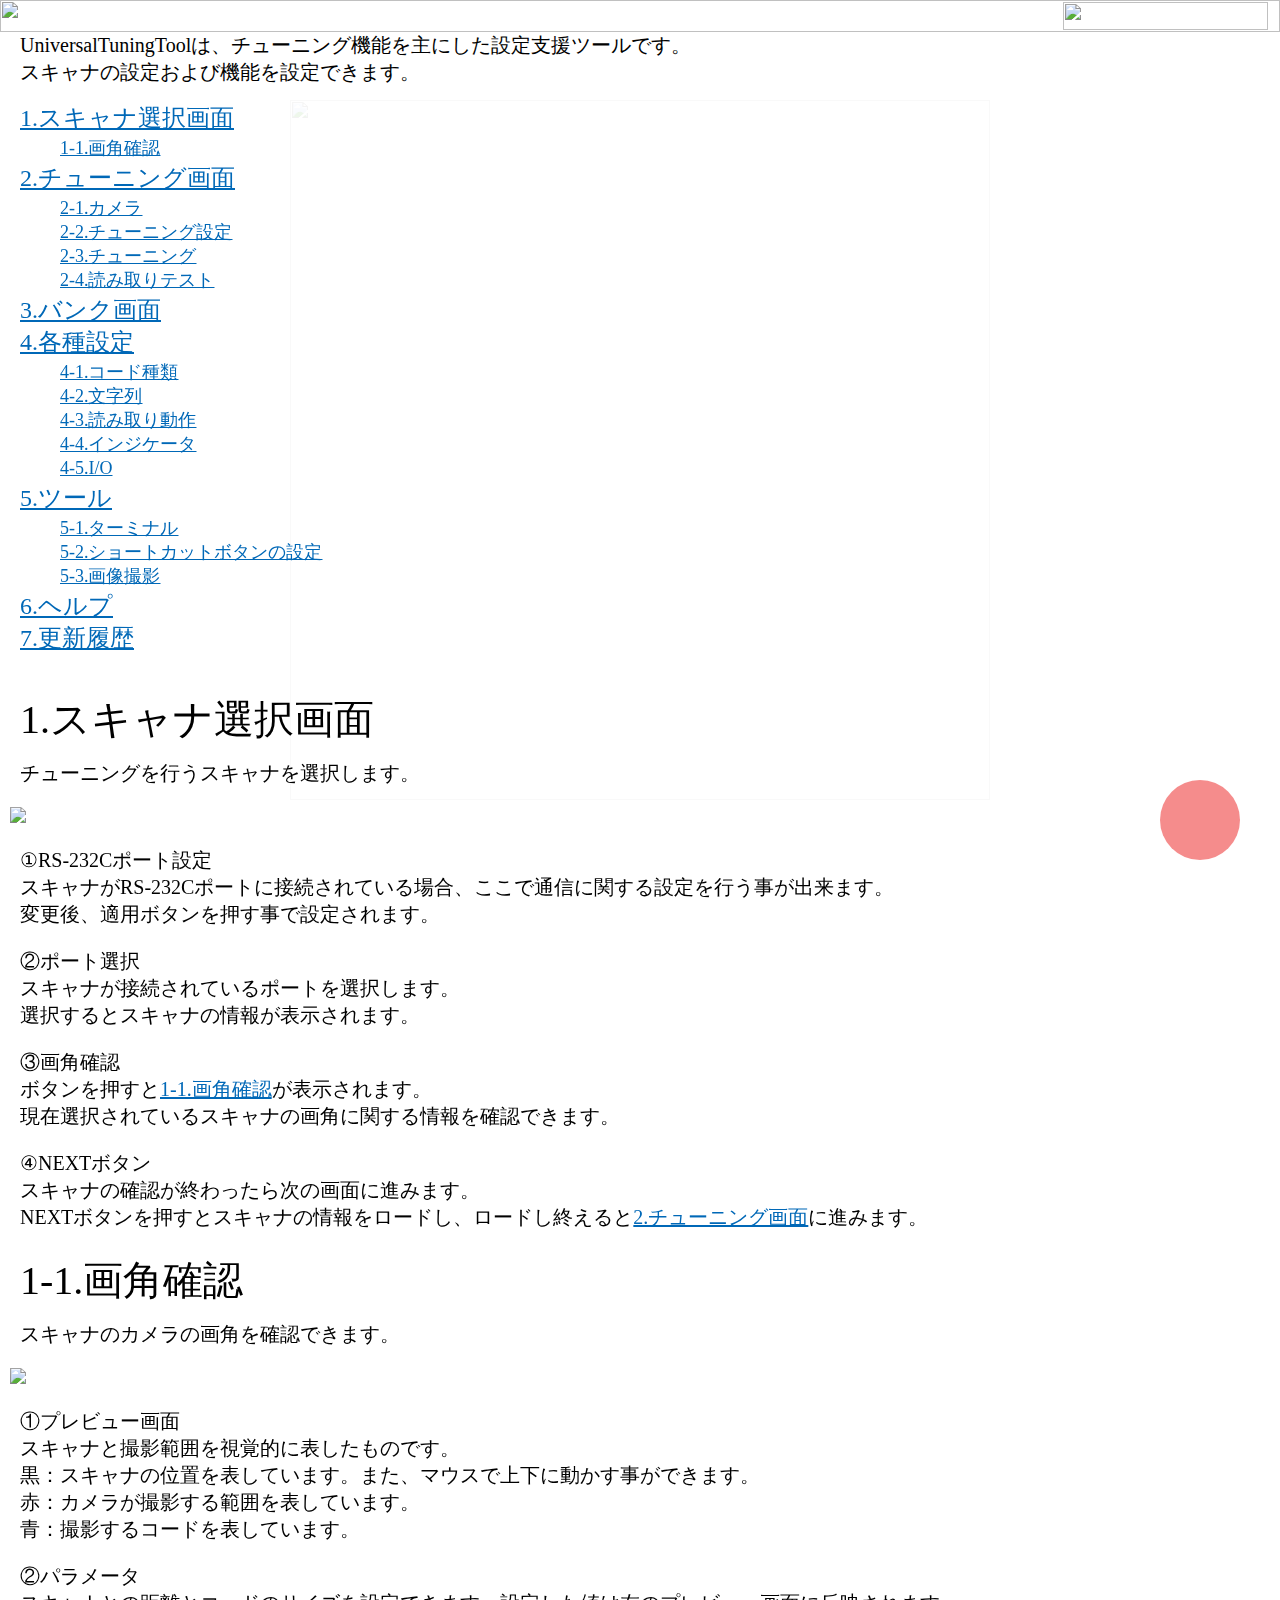
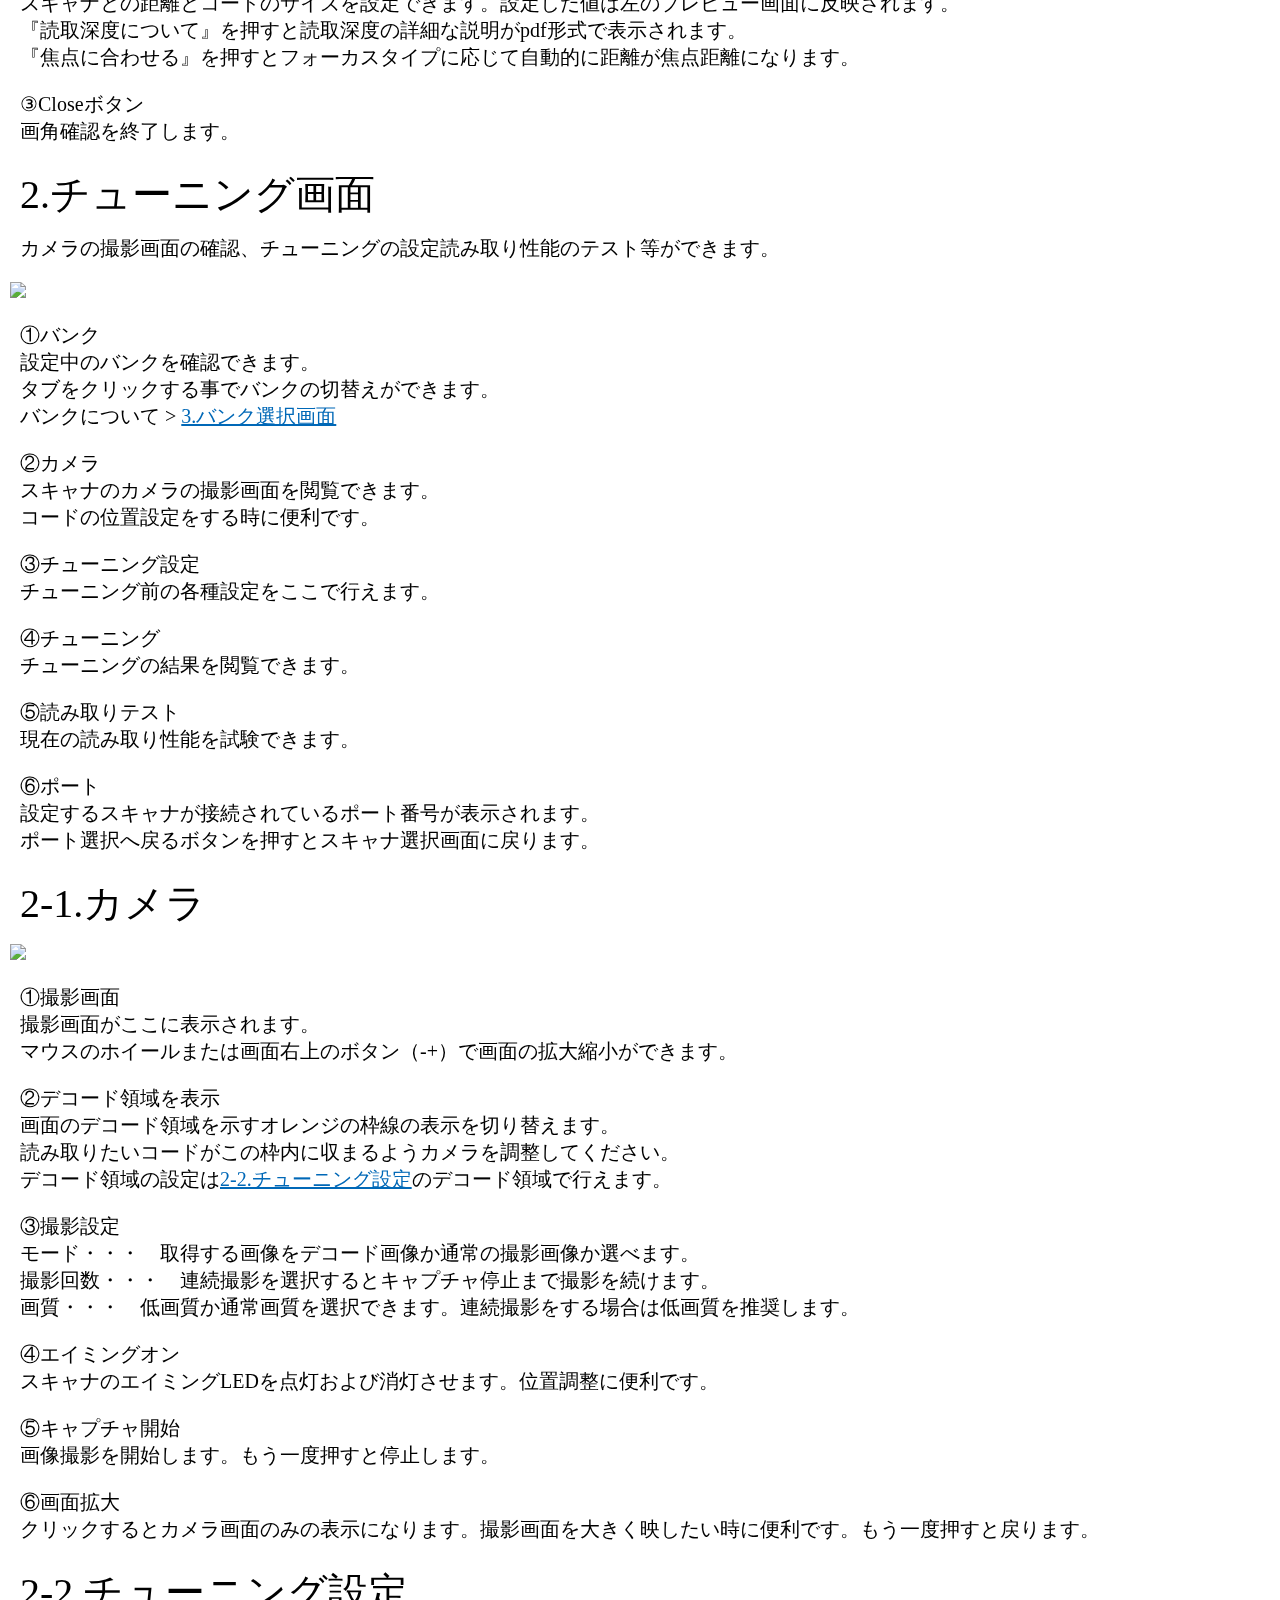
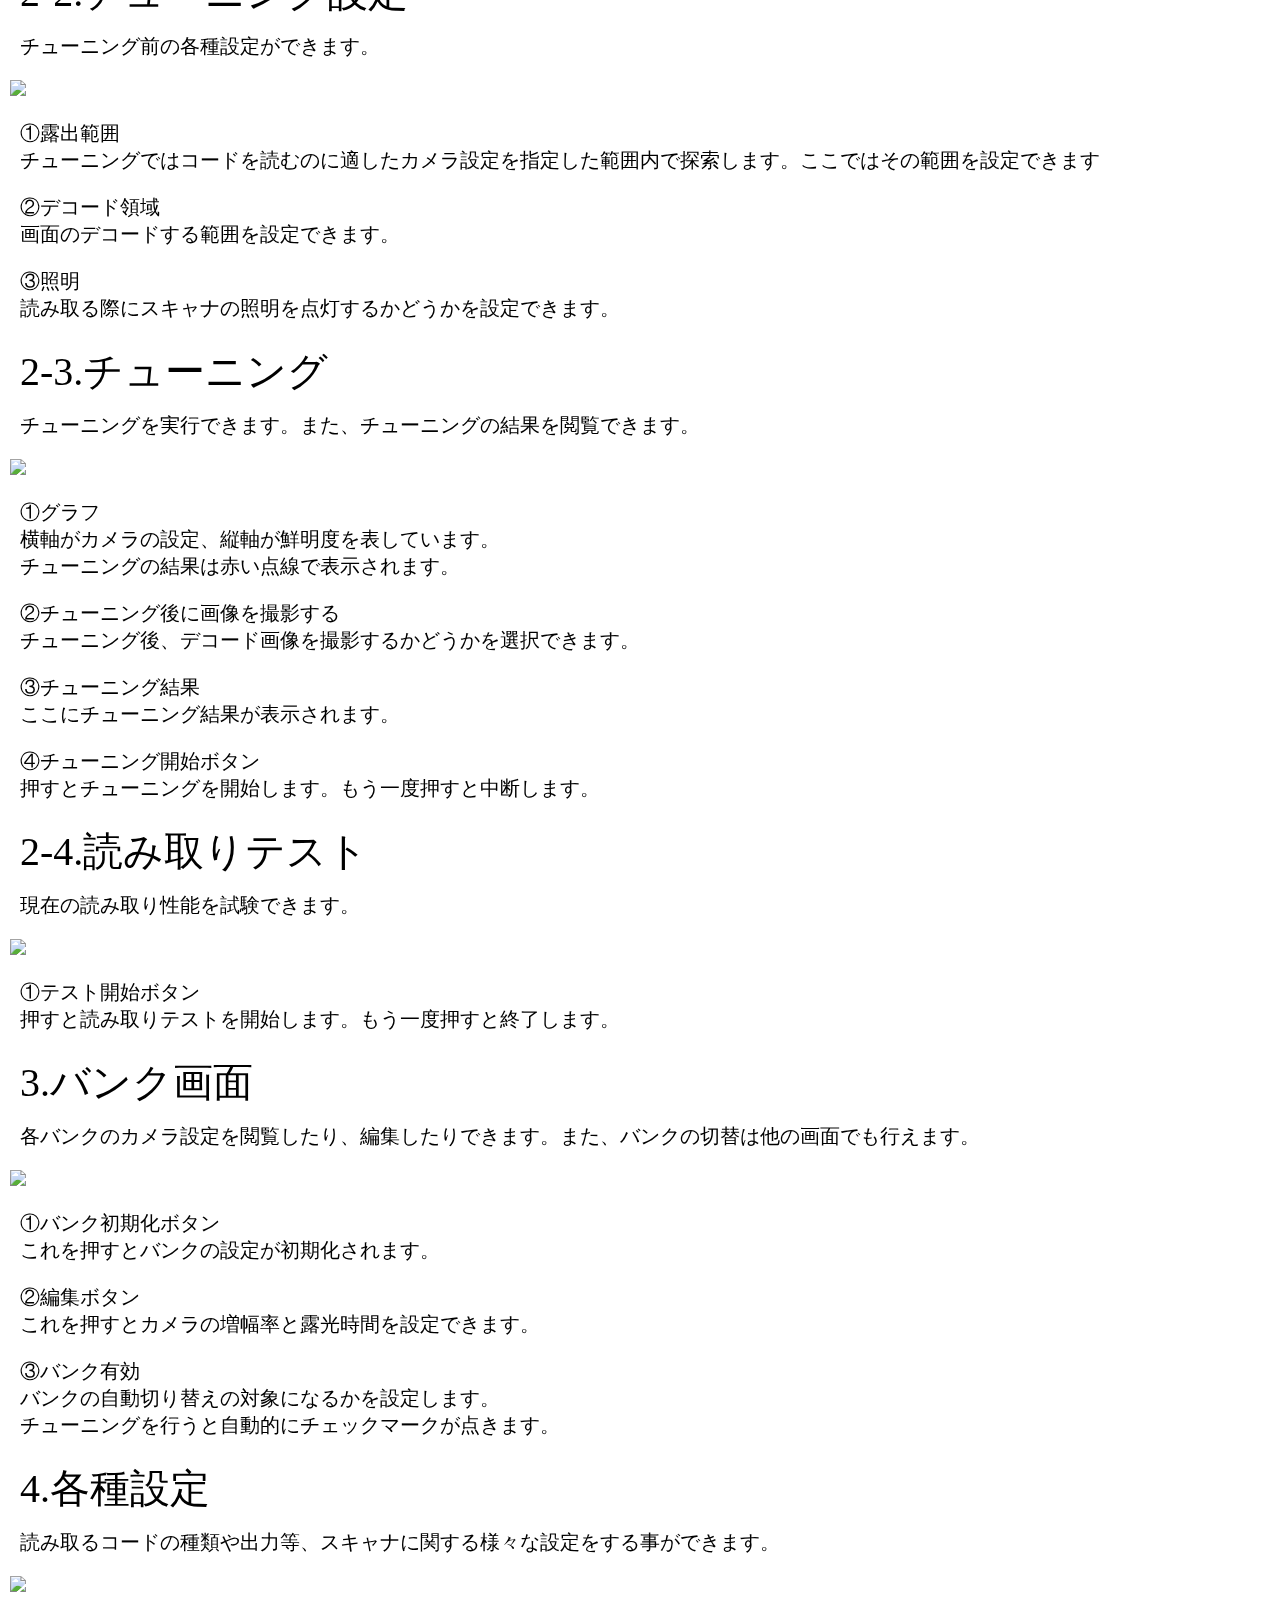
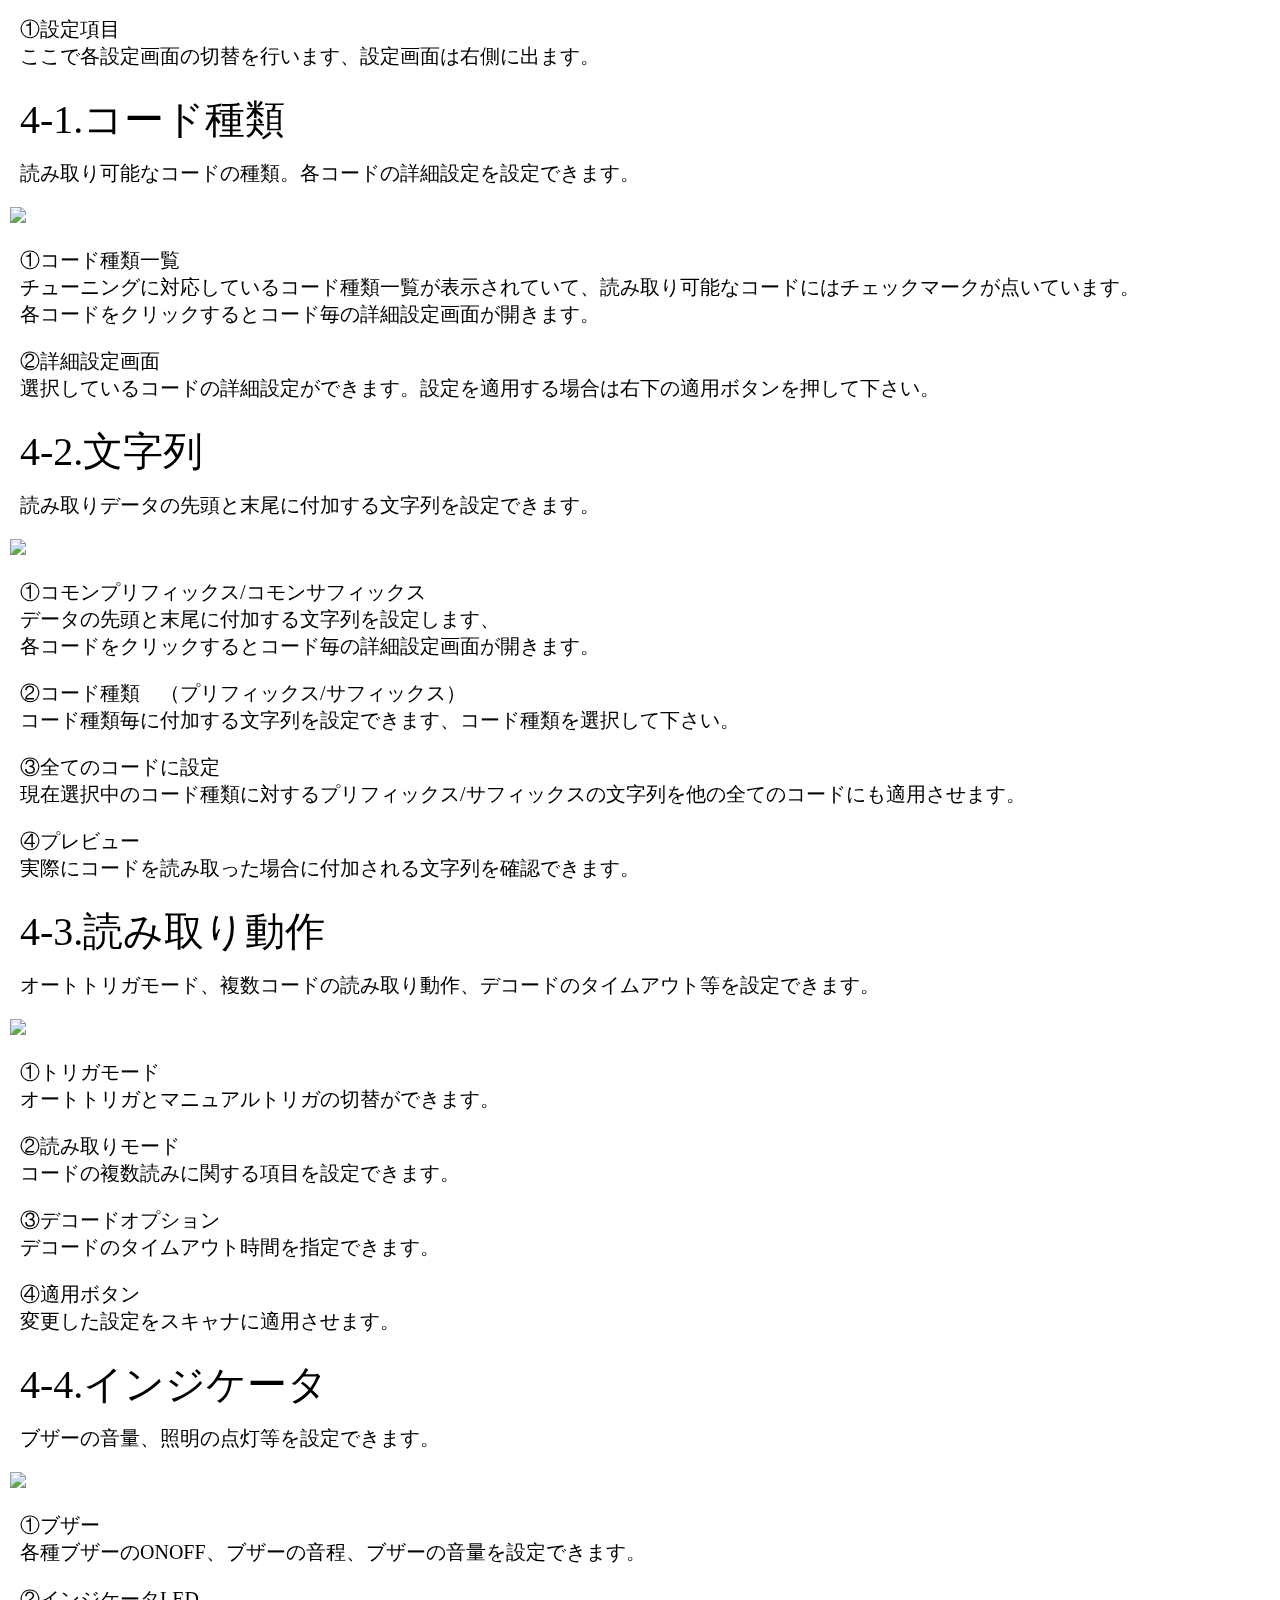
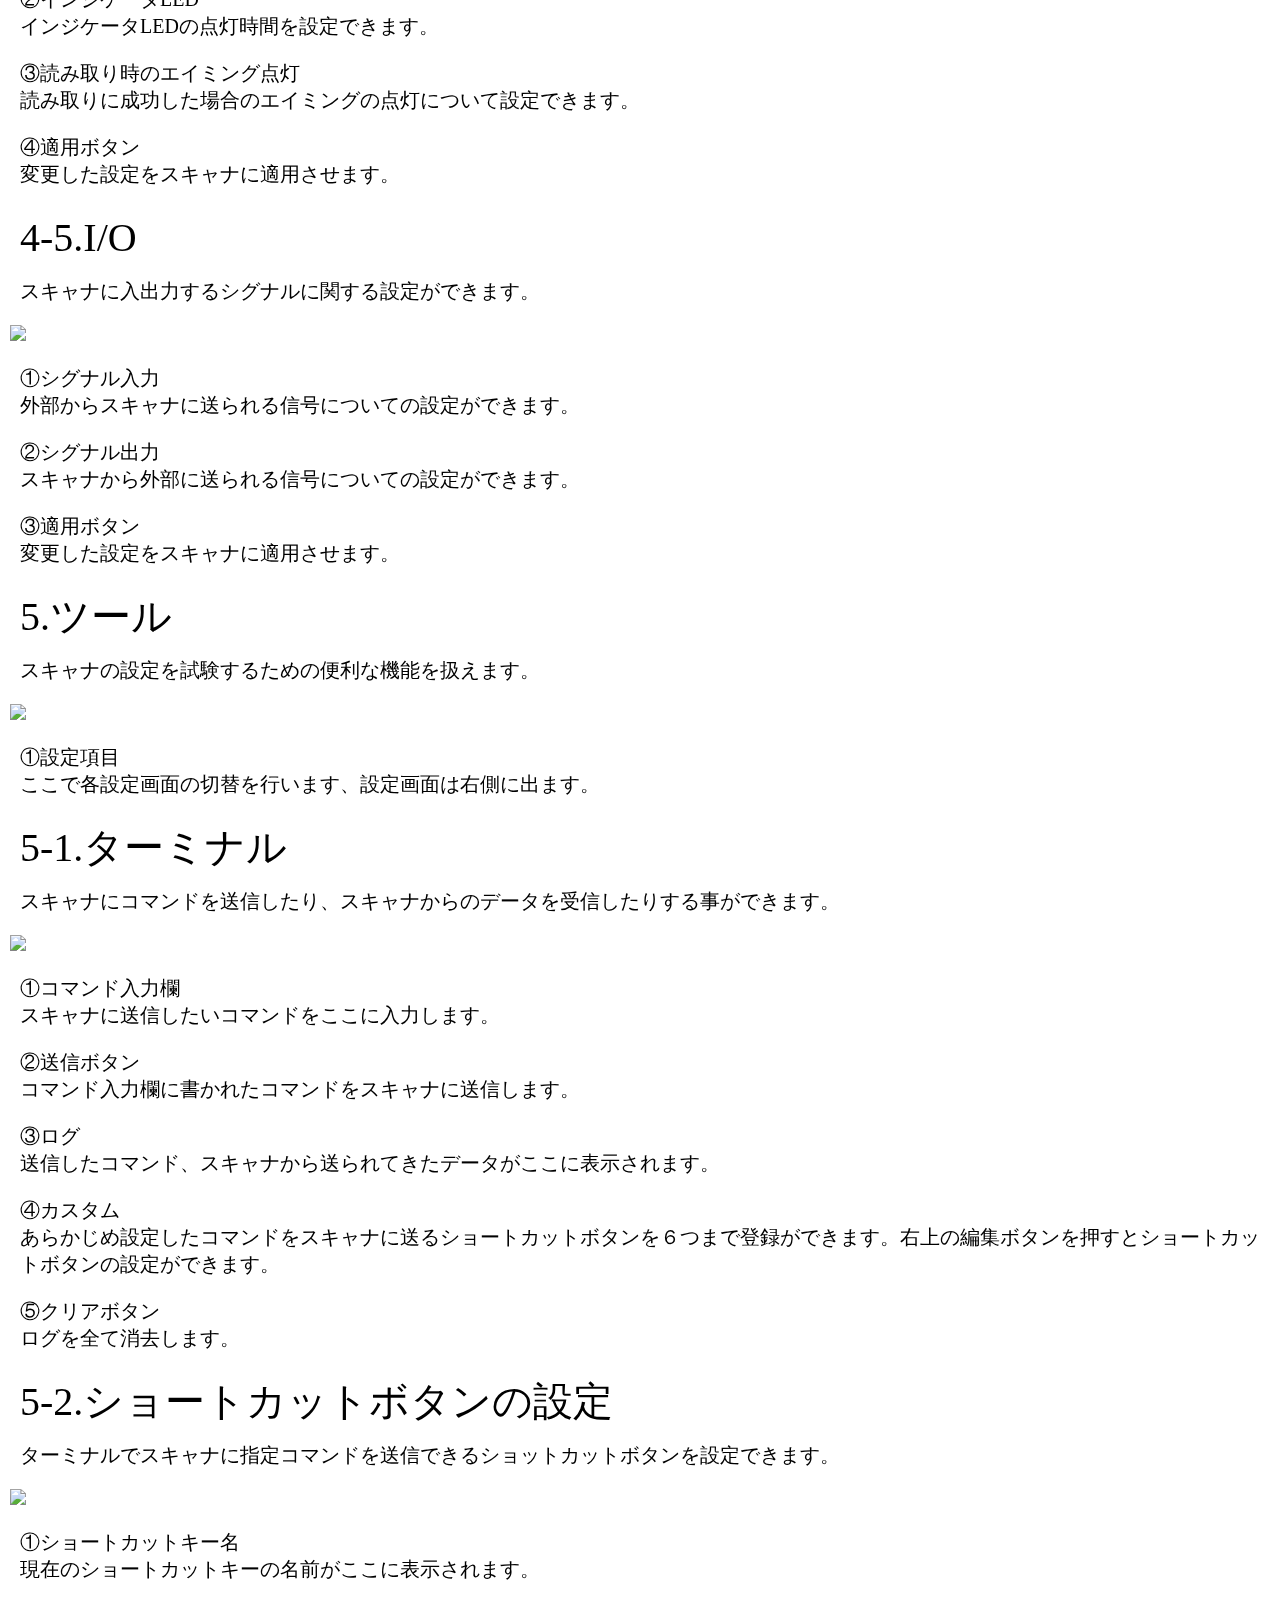
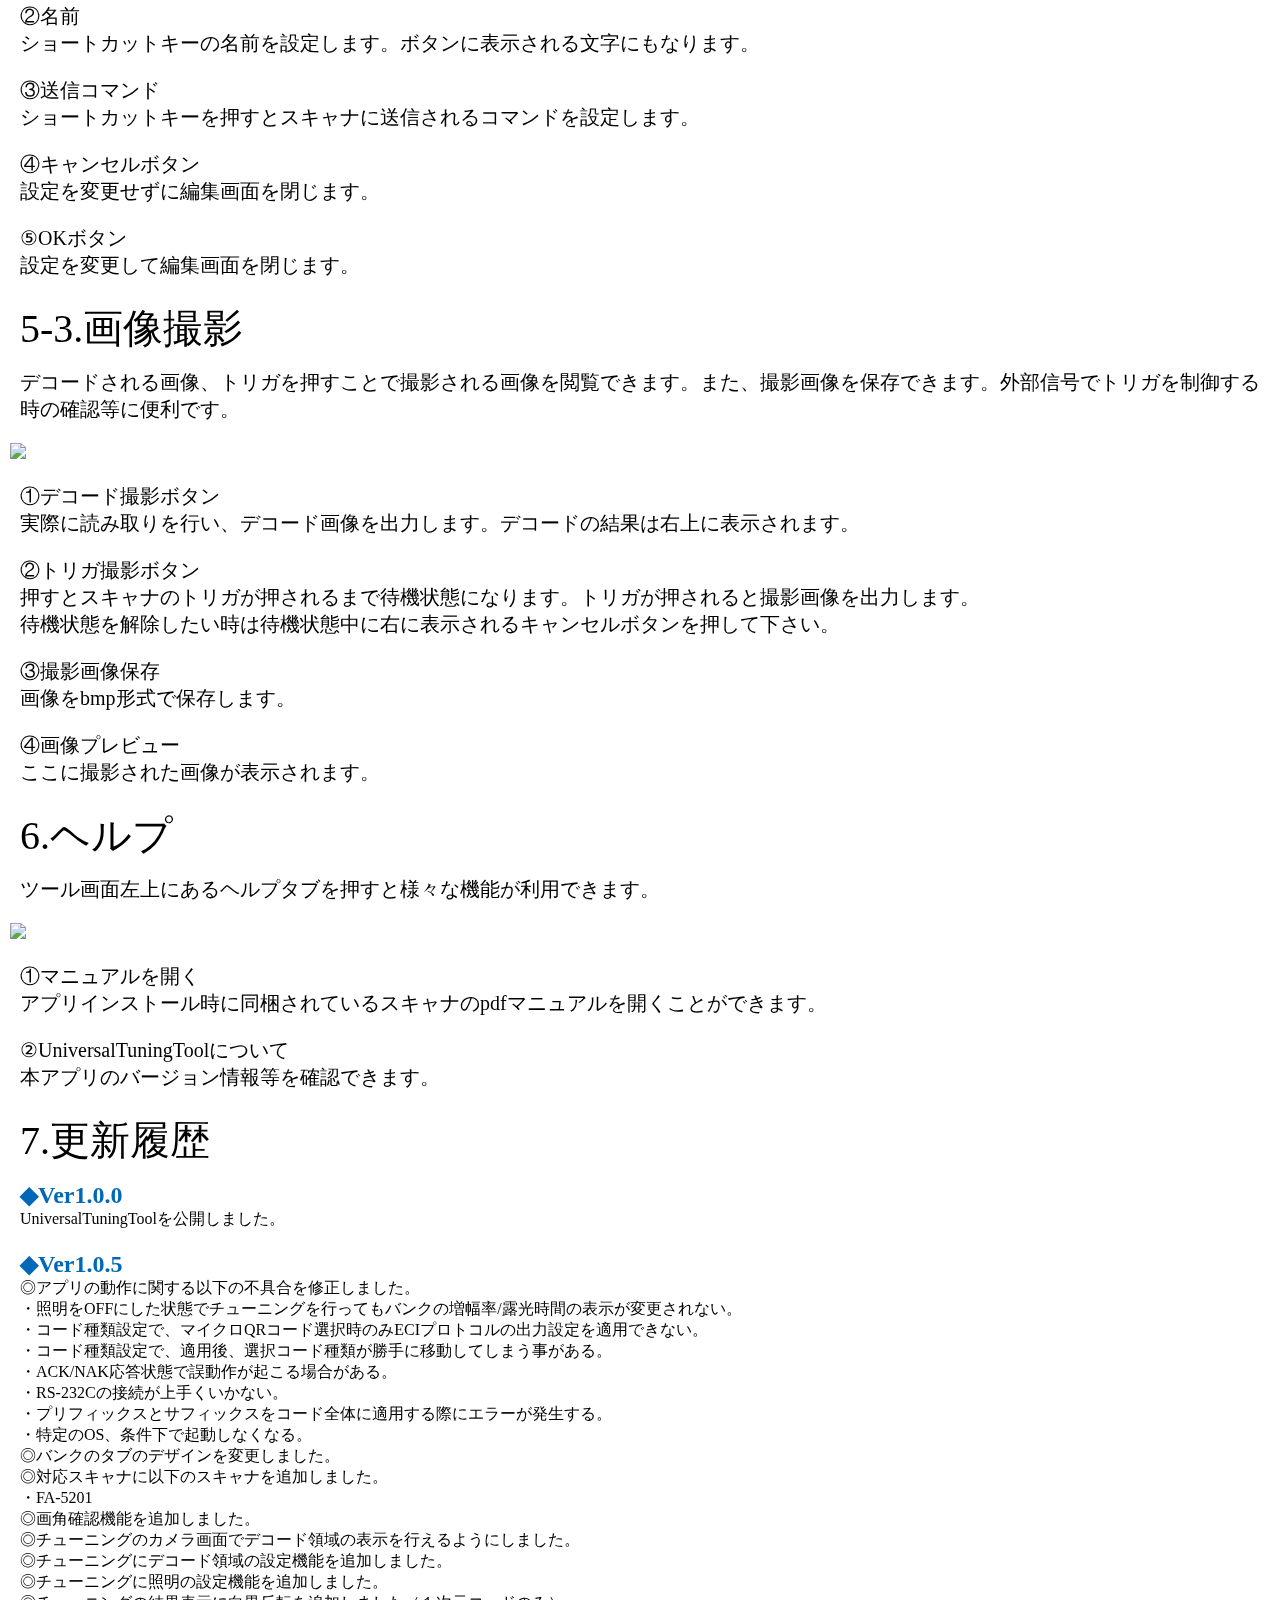
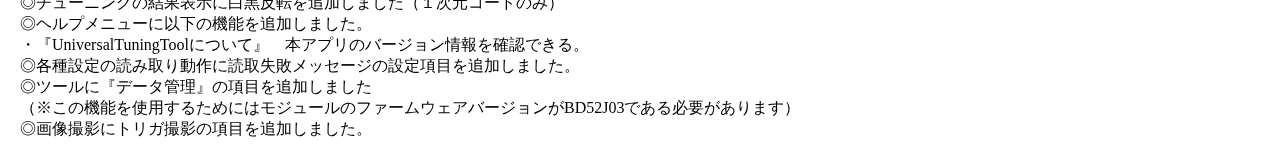
==== index.html @ 94b22f24 "Add files via upload" ====
<!DOCTYPE html>
<html>
  <head>
    <title>Universal Tuning Tool Manual</title>
    <meta name="viewport" content="width=device-width, initial-scale=1.0">
    <link rel="stylesheet" href="StyleSheet.min.css">
    <meta charset="utf-8">
  </head>

  <body>
    <div class = "Header">
        <img src = "./Image/Header.jpg" class = "TopBunner">
        <div class = "OpticonLogo">
          <a href="https://www.opto.co.jp/">
            <img src = "./Image/Logo.png">
          </a>

        </div>
    </div>


    <img src = "./Image/Rogo.jpg" class = "BackGroundImage">

    <div class = "CommonText">
      <p>UniversalTuningToolは、チューニング機能を主にした設定支援ツールです。</p>
      <p>スキャナの設定および機能を設定できます。</p>
    </div>

    <div class = "LinkText">
      <a class = "Main" href="#Section1">1.スキャナ選択画面</a>
        <a class = "Sub" href="#Section1_1">1-1.画角確認</a>
      <a class = "Main" href="#Section2">2.チューニング画面</a>
        <a class = "Sub" href="#Section2_1">2-1.カメラ</a>
        <a class = "Sub" href="#Section2_2">2-2.チューニング設定</a>
        <a class = "Sub" href="#Section2_3">2-3.チューニング</a>
        <a class = "Sub" href="#Section2_4">2-4.読み取りテスト</a>
      <a class = "Main" href="#Section3">3.バンク画面</a>
      <a class = "Main" href="#Section4">4.各種設定</a>
        <a class = "Sub" href="#Section4_1">4-1.コード種類</a>
        <a class = "Sub" href="#Section4_2">4-2.文字列</a>
        <a class = "Sub" href="#Section4_3">4-3.読み取り動作</a>
        <a class = "Sub" href="#Section4_4">4-4.インジケータ</a>
        <a class = "Sub" href="#Section4_5">4-5.I/O</a>
      <a class = "Main" href="#Section5">5.ツール</a>
        <a class = "Sub" href="#Section5_1">5-1.ターミナル</a>
        <a class = "Sub" href="#Section5_2">5-2.ショートカットボタンの設定</a>
        <a class = "Sub" href="#Section5_3">5-3.画像撮影</a>
      <a class = "Main" href="#Section6">6.ヘルプ</a>
      <a class = "Main" href="#Section7">7.更新履歴</a>
    </div>

    <div class = "ScrollTopButton"><a href="#"></a></div>

    <!--                    1.スキャナ選択画面                   -->
    <div class = "CaptionText" id = "Section1" >1.スキャナ選択画面</div>

    <div class = "CommonText">
      <p>チューニングを行うスキャナを選択します。</p>
    </div>

    <img src = "./Image/ScannerSelectPage.jpg" class = "CaptionImage Page">

    <div class = "CommonText">
      <p>①RS-232Cポート設定</p>
      <p>スキャナがRS-232Cポートに接続されている場合、ここで通信に関する設定を行う事が出来ます。</p>
      <p>変更後、適用ボタンを押す事で設定されます。</p>
    </div>

    <div class = "CommonText">
      <p>②ポート選択</p>
      <p>スキャナが接続されているポートを選択します。</p>
      <p>選択するとスキャナの情報が表示されます。</p>
    </div>

    <div class = "CommonText">
      <p>③画角確認</p>
      <p>ボタンを押すと<a href="#Section1_1">1-1.画角確認</a>が表示されます。</p>
      <p>現在選択されているスキャナの画角に関する情報を確認できます。</p>
    </div>

    <div class = "CommonText">
      <p>④NEXTボタン</p>
      <p>スキャナの確認が終わったら次の画面に進みます。</p>
      <p>NEXTボタンを押すとスキャナの情報をロードし、ロードし終えると<a href="#Section2">2.チューニング画面</a>に進みます。</p>
    </div>

    <div class = "CaptionText"  id = "Section1_1" >1-1.画角確認</div>
    <div class = "CommonText">
      <p>スキャナのカメラの画角を確認できます。</p>
    </div>
    <img src = "./Image/FieldOfView.jpg" class = "CaptionImage FieldOfView">

    <div class = "CommonText">
      <p>①プレビュー画面</p>
      <p>スキャナと撮影範囲を視覚的に表したものです。</p>
      <p>黒：スキャナの位置を表しています。また、マウスで上下に動かす事ができます。</p>
      <p>赤：カメラが撮影する範囲を表しています。</p>
      <p>青：撮影するコードを表しています。</p>
    </div>

    <div class = "CommonText">
      <p>②パラメータ</p>
      <p>スキャナとの距離とコードのサイズを設定できます。設定した値は左のプレビュー画面に反映されます。</p>
      <p>『読取深度について』を押すと読取深度の詳細な説明がpdf形式で表示されます。</p>
      <p>『焦点に合わせる』を押すとフォーカスタイプに応じて自動的に距離が焦点距離になります。</p>
    </div>

    <div class = "CommonText">
      <p>③Closeボタン</p>
      <p>画角確認を終了します。</p>
    </div>

    <!--                    2.チューニング画面                   -->
    <div class = "CaptionText"  id = "Section2" >2.チューニング画面</div>

    <div class = "CommonText">
      <p>カメラの撮影画面の確認、チューニングの設定読み取り性能のテスト等ができます。</p>
    </div>

    <img src = "./Image/TuningPage.jpg" class = "CaptionImage Page">

    <div class = "CommonText">
      <p>①バンク</p>
      <p>設定中のバンクを確認できます。</p>
      <p>タブをクリックする事でバンクの切替えができます。</p>
      <p>バンクについて > <span><a href="#Section3">3.バンク選択画面</a></span></p>
    </div>

    <div class = "CommonText">
      <p>②カメラ</p>
      <p>スキャナのカメラの撮影画面を閲覧できます。</p>
      <p>コードの位置設定をする時に便利です。</p>
    </div>

    <div class = "CommonText">
      <p>③チューニング設定</p>
      <p>チューニング前の各種設定をここで行えます。</p>
    </div>

    <div class = "CommonText">
      <p>④チューニング</p>
      <p>チューニングの結果を閲覧できます。</p>
    </div>

    <div class = "CommonText">
      <p>⑤読み取りテスト</p>
      <p>現在の読み取り性能を試験できます。</p>
    </div>

    <div class = "CommonText">
      <p>⑥ポート</p>
      <p>設定するスキャナが接続されているポート番号が表示されます。</p>
      <p>ポート選択へ戻るボタンを押すとスキャナ選択画面に戻ります。</p>
    </div>

    <div class = "CaptionText"  id = "Section2_1" >2-1.カメラ</div>


    <img src = "./Image/Camera.jpg" class = "CaptionImage Camera">

    <div class = "CommonText">
      <p>①撮影画面</p>
      <p>撮影画面がここに表示されます。</p>
      <p>マウスのホイールまたは画面右上のボタン（-+）で画面の拡大縮小ができます。</p>
    </div>

    <div class = "CommonText">
      <p>②デコード領域を表示</p>
      <p>画面のデコード領域を示すオレンジの枠線の表示を切り替えます。</p>
      <p>読み取りたいコードがこの枠内に収まるようカメラを調整してください。</p>
      <p>デコード領域の設定は<span><a href="#Section2_2">2-2.チューニング設定</a></span>のデコード領域で行えます。</p>
    </div>

    <div class = "CommonText">
      <p>③撮影設定</p>
      <p>モード・・・　取得する画像をデコード画像か通常の撮影画像か選べます。</p>
      <p>撮影回数・・・　連続撮影を選択するとキャプチャ停止まで撮影を続けます。</p>
      <p>画質・・・　低画質か通常画質を選択できます。連続撮影をする場合は低画質を推奨します。</p>
    </div>

    <div class = "CommonText">
      <p>④エイミングオン</p>
      <p>スキャナのエイミングLEDを点灯および消灯させます。位置調整に便利です。</p>
    </div>

    <div class = "CommonText">
      <p>⑤キャプチャ開始</p>
      <p>画像撮影を開始します。もう一度押すと停止します。</p>
    </div>

    <div class = "CommonText">
      <p>⑥画面拡大</p>
      <p>クリックするとカメラ画面のみの表示になります。撮影画面を大きく映したい時に便利です。もう一度押すと戻ります。</p>
    </div>

    <div class = "CaptionText" id = "Section2_2" >2-2.チューニング設定</div>

    <div class = "CommonText">
      <p>チューニング前の各種設定ができます。</p>
    </div>

    <img src = "./Image/TuningEdit.jpg" class = "CaptionImage TuningEdit">

    <div class = "CommonText">
      <p>①露出範囲</p>
      <p>チューニングではコードを読むのに適したカメラ設定を指定した範囲内で探索します。ここではその範囲を設定できます</p>
    </div>

    <div class = "CommonText">
      <p>②デコード領域</p>
      <p>画面のデコードする範囲を設定できます。</p>
    </div>

    <div class = "CommonText">
      <p>③照明</p>
      <p>読み取る際にスキャナの照明を点灯するかどうかを設定できます。</p>
    </div>

    <div class = "CaptionText" id = "Section2_3" >2-3.チューニング</div>

    <div class = "CommonText">
      <p>チューニングを実行できます。また、チューニングの結果を閲覧できます。</p>
    </div>

    <img src = "./Image/Tuning.jpg" class = "CaptionImage Tuning">

    <div class = "CommonText">
      <p>①グラフ</p>
      <p>横軸がカメラの設定、縦軸が鮮明度を表しています。</p>
      <p>チューニングの結果は赤い点線で表示されます。</p>
    </div>

    <div class = "CommonText">
      <p>②チューニング後に画像を撮影する</p>
      <p>チューニング後、デコード画像を撮影するかどうかを選択できます。</p>
    </div>

    <div class = "CommonText">
      <p>③チューニング結果</p>
      <p>ここにチューニング結果が表示されます。</p>
    </div>

    <div class = "CommonText">
      <p>④チューニング開始ボタン</p>
      <p>押すとチューニングを開始します。もう一度押すと中断します。</p>
    </div>



    <div class = "CaptionText" id = "Section2_4" >2-4.読み取りテスト</div>

    <div class = "CommonText">
      <p>現在の読み取り性能を試験できます。</p>
    </div>

    <img src = "./Image/ReadTest.jpg" class = "CaptionImage ReadTest">

    <div class = "CommonText">
      <p>①テスト開始ボタン</p>
      <p>押すと読み取りテストを開始します。もう一度押すと終了します。</p>
    </div>


    <!--                    ３.バンク画面                   -->
    <div class = "CaptionText"  id = "Section3" >3.バンク画面</div>

    <div class = "CommonText">
      <p>各バンクのカメラ設定を閲覧したり、編集したりできます。また、バンクの切替は他の画面でも行えます。</p>
    </div>

    <img src = "./Image/Bank.jpg" class = "CaptionImage Page">

    <div class = "CommonText">
      <p>①バンク初期化ボタン</p>
      <p>これを押すとバンクの設定が初期化されます。</p>
    </div>

    <div class = "CommonText">
      <p>②編集ボタン</p>
      <p>これを押すとカメラの増幅率と露光時間を設定できます。</p>
    </div>

    <div class = "CommonText">
      <p>③バンク有効</p>
      <p>バンクの自動切り替えの対象になるかを設定します。</p>
      <p>チューニングを行うと自動的にチェックマークが点きます。</p>
    </div>

    <!--                    4.各種設定                   -->
    <div class = "CaptionText"  id = "Section4" >4.各種設定</div>

    <div class = "CommonText">
      <p>読み取るコードの種類や出力等、スキャナに関する様々な設定をする事ができます。</p>
    </div>

    <img src = "./Image/Edit_CodeType.jpg" class = "CaptionImage Page">

    <div class = "CommonText">
      <p>①設定項目</p>
      <p>ここで各設定画面の切替を行います、設定画面は右側に出ます。</p>
    </div>


    <div class = "CaptionText"  id = "Section4_1" >4-1.コード種類</div>
    <div class = "CommonText">
      <p>読み取り可能なコードの種類。各コードの詳細設定を設定できます。</p>
    </div>
    <img src = "./Image/Edit_CodeType.jpg" class = "CaptionImage Page">
    <div class = "CommonText">
      <p>①コード種類一覧</p>
      <p>チューニングに対応しているコード種類一覧が表示されていて、読み取り可能なコードにはチェックマークが点いています。</p>
      <p>各コードをクリックするとコード毎の詳細設定画面が開きます。</p>
    </div>
    <div class = "CommonText">
      <p>②詳細設定画面</p>
      <p>選択しているコードの詳細設定ができます。設定を適用する場合は右下の適用ボタンを押して下さい。</p>
    </div>

    <div class = "CaptionText"  id = "Section4_2" >4-2.文字列</div>
    <div class = "CommonText">
      <p>読み取りデータの先頭と末尾に付加する文字列を設定できます。</p>
    </div>
    <img src = "./Image/Edit_PrefixSuffix.jpg" class = "CaptionImage Page">
    <div class = "CommonText">
      <p>①コモンプリフィックス/コモンサフィックス</p>
      <p>データの先頭と末尾に付加する文字列を設定します、</p>
      <p>各コードをクリックするとコード毎の詳細設定画面が開きます。</p>
    </div>
    <div class = "CommonText">
      <p>②コード種類　（プリフィックス/サフィックス）</p>
      <p>コード種類毎に付加する文字列を設定できます、コード種類を選択して下さい。</p>
    </div>
    <div class = "CommonText">
      <p>③全てのコードに設定</p>
      <p>現在選択中のコード種類に対するプリフィックス/サフィックスの文字列を他の全てのコードにも適用させます。</p>
    </div>
    <div class = "CommonText">
      <p>④プレビュー</p>
      <p>実際にコードを読み取った場合に付加される文字列を確認できます。</p>
    </div>


    <div class = "CaptionText"  id = "Section4_3" >4-3.読み取り動作</div>
    <div class = "CommonText">
      <p>オートトリガモード、複数コードの読み取り動作、デコードのタイムアウト等を設定できます。</p>
    </div>
    <img src = "./Image/Edit_ReadAction.jpg" class = "CaptionImage Page">
    <div class = "CommonText">
      <p>①トリガモード</p>
      <p>オートトリガとマニュアルトリガの切替ができます。</p>
    </div>
    <div class = "CommonText">
      <p>②読み取りモード</p>
      <p>コードの複数読みに関する項目を設定できます。</p>
    </div>
    <div class = "CommonText">
      <p>③デコードオプション</p>
      <p>デコードのタイムアウト時間を指定できます。</p>
    </div>
    <div class = "CommonText">
      <p>④適用ボタン</p>
      <p>変更した設定をスキャナに適用させます。</p>
    </div>

    <div class = "CaptionText"  id = "Section4_4" >4-4.インジケータ</div>
    <div class = "CommonText">
      <p>ブザーの音量、照明の点灯等を設定できます。</p>
    </div>
    <img src = "./Image/Edit_Indicater.jpg" class = "CaptionImage Page">
    <div class = "CommonText">
      <p>①ブザー</p>
      <p>各種ブザーのONOFF、ブザーの音程、ブザーの音量を設定できます。</p>
    </div>
    <div class = "CommonText">
      <p>②インジケータLED</p>
      <p>インジケータLEDの点灯時間を設定できます。</p>
    </div>
    <div class = "CommonText">
      <p>③読み取り時のエイミング点灯</p>
      <p>読み取りに成功した場合のエイミングの点灯について設定できます。</p>
    </div>
    <div class = "CommonText">
      <p>④適用ボタン</p>
      <p>変更した設定をスキャナに適用させます。</p>
    </div>


    <div class = "CaptionText"  id = "Section4_5" >4-5.I/O</div>
    <div class = "CommonText">
      <p>スキャナに入出力するシグナルに関する設定ができます。</p>
    </div>
    <img src = "./Image/Edit_IO.jpg" class = "CaptionImage Page">
    <div class = "CommonText">
      <p>①シグナル入力</p>
      <p>外部からスキャナに送られる信号についての設定ができます。</p>
    </div>
    <div class = "CommonText">
      <p>②シグナル出力</p>
      <p>スキャナから外部に送られる信号についての設定ができます。</p>
    </div>
    <div class = "CommonText">
      <p>③適用ボタン</p>
      <p>変更した設定をスキャナに適用させます。</p>
    </div>


    <!--                    ５.ツール                   -->
    <div class = "CaptionText"  id = "Section5" >5.ツール</div>

    <div class = "CommonText">
      <p>スキャナの設定を試験するための便利な機能を扱えます。</p>
    </div>

    <img src = "./Image/Tool_Terminal.jpg" class = "CaptionImage Page">

    <div class = "CommonText">
      <p>①設定項目</p>
      <p>ここで各設定画面の切替を行います、設定画面は右側に出ます。</p>
    </div>


    <div class = "CaptionText"  id = "Section5_1" >5-1.ターミナル</div>
    <div class = "CommonText">
      <p>スキャナにコマンドを送信したり、スキャナからのデータを受信したりする事ができます。</p>
    </div>
    <img src = "./Image/Tool_Terminal.jpg" class = "CaptionImage Page">
    <div class = "CommonText">
      <p>①コマンド入力欄</p>
      <p>スキャナに送信したいコマンドをここに入力します。</p>
    </div>
    <div class = "CommonText">
      <p>②送信ボタン</p>
      <p>コマンド入力欄に書かれたコマンドをスキャナに送信します。</p>
    </div>
    <div class = "CommonText">
      <p>③ログ</p>
      <p>送信したコマンド、スキャナから送られてきたデータがここに表示されます。</p>
    </div>
    <div class = "CommonText">
      <p>④カスタム</p>
      <p>あらかじめ設定したコマンドをスキャナに送るショートカットボタンを６つまで登録ができます。右上の編集ボタンを押すとショートカットボタンの設定ができます。</p>
    </div>
    <div class = "CommonText">
      <p>⑤クリアボタン</p>
      <p>ログを全て消去します。</p>
    </div>


    <div class = "CaptionText"  id = "Section5_2" >5-2.ショートカットボタンの設定</div>
    <div class = "CommonText">
      <p>ターミナルでスキャナに指定コマンドを送信できるショットカットボタンを設定できます。</p>
    </div>
    <img src = "./Image/CommandCustom.jpg" class = "CaptionImage CommandCustom">
    <div class = "CommonText">
      <p>①ショートカットキー名</p>
      <p>現在のショートカットキーの名前がここに表示されます。</p>
    </div>
    <div class = "CommonText">
      <p>②名前</p>
      <p>ショートカットキーの名前を設定します。ボタンに表示される文字にもなります。</p>
    </div>
    <div class = "CommonText">
      <p>③送信コマンド</p>
      <p>ショートカットキーを押すとスキャナに送信されるコマンドを設定します。</p>
    </div>
    <div class = "CommonText">
      <p>④キャンセルボタン</p>
      <p>設定を変更せずに編集画面を閉じます。</p>
    </div>
    <div class = "CommonText">
      <p>⑤OKボタン</p>
      <p>設定を変更して編集画面を閉じます。</p>
    </div>


    <div class = "CaptionText"  id = "Section5_3" >5-3.画像撮影</div>
    <div class = "CommonText">
      <p>デコードされる画像、トリガを押すことで撮影される画像を閲覧できます。また、撮影画像を保存できます。外部信号でトリガを制御する時の確認等に便利です。</p>
    </div>
    <img src = "./Image/Tool_Capture.jpg" class = "CaptionImage Page">
    <div class = "CommonText">
      <p>①デコード撮影ボタン</p>
      <p>実際に読み取りを行い、デコード画像を出力します。デコードの結果は右上に表示されます。</p>
    </div>
    <div class = "CommonText">
      <p>②トリガ撮影ボタン</p>
      <p>押すとスキャナのトリガが押されるまで待機状態になります。トリガが押されると撮影画像を出力します。</p>
      <p>待機状態を解除したい時は待機状態中に右に表示されるキャンセルボタンを押して下さい。</p>
    </div>
    <div class = "CommonText">
      <p>③撮影画像保存</p>
      <p>画像をbmp形式で保存します。</p>
    </div>
    <div class = "CommonText">
      <p>④画像プレビュー</p>
      <p>ここに撮影された画像が表示されます。</p>
    </div>


    <!--                    ６.その他                   -->
    <div class = "CaptionText"  id = "Section6" >6.ヘルプ</div>

    <div class = "CommonText">
      <p>ツール画面左上にあるヘルプタブを押すと様々な機能が利用できます。</p>
    </div>

    <img src = "./Image/Help_Manual.jpg" class = "CaptionImage Help_Manual">

    <div class = "CommonText">
      <p>①マニュアルを開く</p>
      <p>アプリインストール時に同梱されているスキャナのpdfマニュアルを開くことができます。</p>
    </div>
    <div class = "CommonText">
      <p>②UniversalTuningToolについて</p>
      <p>本アプリのバージョン情報等を確認できます。</p>
    </div>


    <!--                    ７.更新履歴                   -->
    <div class = "CaptionText"  id = "Section7" >7.更新履歴</div>

    <div class = "LogText">
      <h1>◆Ver1.0.0</h1>
      <p>UniversalTuningToolを公開しました。</p>
    </div>

    <div class = "LogText">
      <h1>◆Ver1.0.5</h1>
      <p>◎アプリの動作に関する以下の不具合を修正しました。</p>
    	<p>・照明をOFFにした状態でチューニングを行ってもバンクの増幅率/露光時間の表示が変更されない。</p>
      <p>・コード種類設定で、マイクロQRコード選択時のみECIプロトコルの出力設定を適用できない。</p>
    	<p>・コード種類設定で、適用後、選択コード種類が勝手に移動してしまう事がある。</p>
    	<p>・ACK/NAK応答状態で誤動作が起こる場合がある。</p>
    	<p>・RS-232Cの接続が上手くいかない。</p>
    	<p>・プリフィックスとサフィックスをコード全体に適用する際にエラーが発生する。</p>
    	<p>・特定のOS、条件下で起動しなくなる。</p>

      <p>◎バンクのタブのデザインを変更しました。</p>
      <p>◎対応スキャナに以下のスキャナを追加しました。</p>
      <p>・FA-5201</p>
      <p>◎画角確認機能を追加しました。</p>
      <p>◎チューニングのカメラ画面でデコード領域の表示を行えるようにしました。</p>
      <p>◎チューニングにデコード領域の設定機能を追加しました。</p>
      <p>◎チューニングに照明の設定機能を追加しました。</p>
      <p>◎チューニングの結果表示に白黒反転を追加しました（１次元コードのみ）</p>
      <p>◎ヘルプメニューに以下の機能を追加しました。</p>
      <p>・『UniversalTuningToolについて』　本アプリのバージョン情報を確認できる。</p>
      <p>◎各種設定の読み取り動作に読取失敗メッセージの設定項目を追加しました。</p>
      <p>◎ツールに『データ管理』の項目を追加しました</p>
      <p>（※この機能を使用するためにはモジュールのファームウェアバージョンがBD52J03である必要があります）</p>
      <p>◎画像撮影にトリガ撮影の項目を追加しました。</p>

    </div>

  </body>
</html>
---- StyleSheet.min.css ----
*{margin:0px;padding:0px;scroll-behavior:smooth;position:relative}.BackGroundImage{width:700px;height:700px;left:50%;top:50%;margin-left:-350px;margin-top:-350px;position:fixed;opacity:0.1;z-index:0}.Header .TopBunner{z-index:10;float:none;width:100%;display:block;height:32px;line-height:32px;background-size:cover;float:left}.Header .OpticonLogo img{z-index:11;width:205px;height:28px;padding:2px 2px;right:10px;position:absolute}.Header .OpticonLogo:hover{cursor:pointer}.ScrollTopButton{width:80px;height:80px;position:fixed;right:40px;bottom:40px;background:#ef3f40;opacity:0.6;border-radius:50%;z-index:100}.ScrollTopButton a{position:relative;display:block;width:50px;height:100%;text-decoration:none}.ScrollTopButton:hover{cursor:pointer}.CommonText{padding-left:20px;padding-right:20px;margin-bottom:20px}.CommonText p{word-break:break-all;font-size:20px}.CommonText a{color:#0068b7}.CommonText a:hover{color:#ff9a2f;cursor:pointer}.LogText{padding-left:20px;margin-bottom:20px}.LogText h1{font-size:24px;color:#0068b7}.LogText p{font-size:16px;color:#000000}.LinkText{padding-left:20px;margin-bottom:40px}.LinkText .Main{float:none;width:100%;display:block;height:24px;line-height:24px;font-size-adjust:auto;font-size:24px;margin-top:8px;margin-bottom:8px;color:#0068b7}.LinkText .Main:hover{color:#ff9a2f;cursor:pointer}.LinkText .Sub{float:none;width:100%;display:block;height:20px;line-height:20px;padding-left:40px;font-size:18px;margin-bottom:4px;color:#0068b7}.LinkText .Sub:hover{color:#ff9a2f;cursor:pointer}.CaptionText{float:none;width:100%;display:block;height:40px;line-height:40px;background-image:url("./Image/CaptionBG.jpg");background-size:cover;font-size:40px;margin-bottom:20px;padding-left:20px;padding-right:20px;padding-top:10px;white-space:nowrap}.Page{max-width:1054px}.FieldOfView{max-width:768px}.Camera{max-width:644px}.TuningEdit{max-width:250px;min-width:250px}.Tuning{max-width:644px}.CommandCustom{max-width:466px}.Help_Manual{max-width:300px}.ReadTest{max-width:250px;min-width:250px}.CaptionImage{width:97%;height:auto;padding-left:10px;padding-bottom:20px}
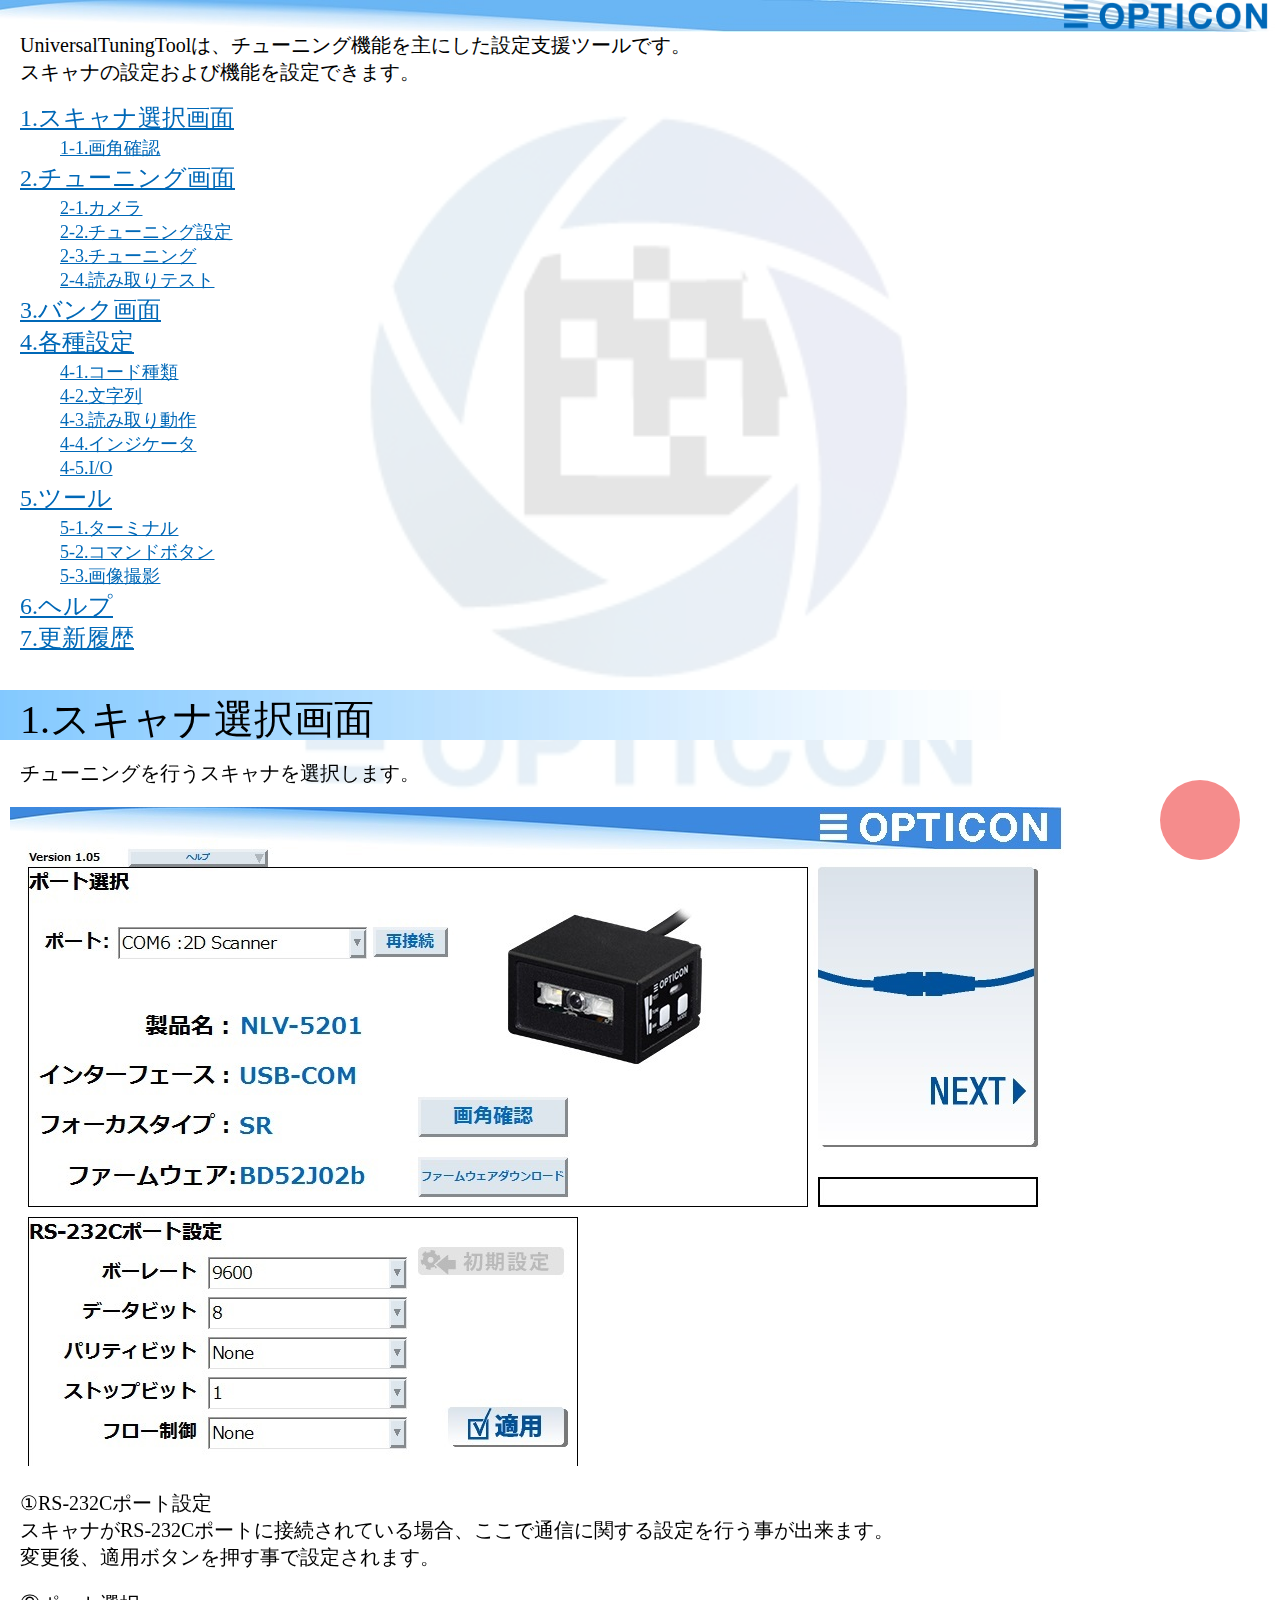
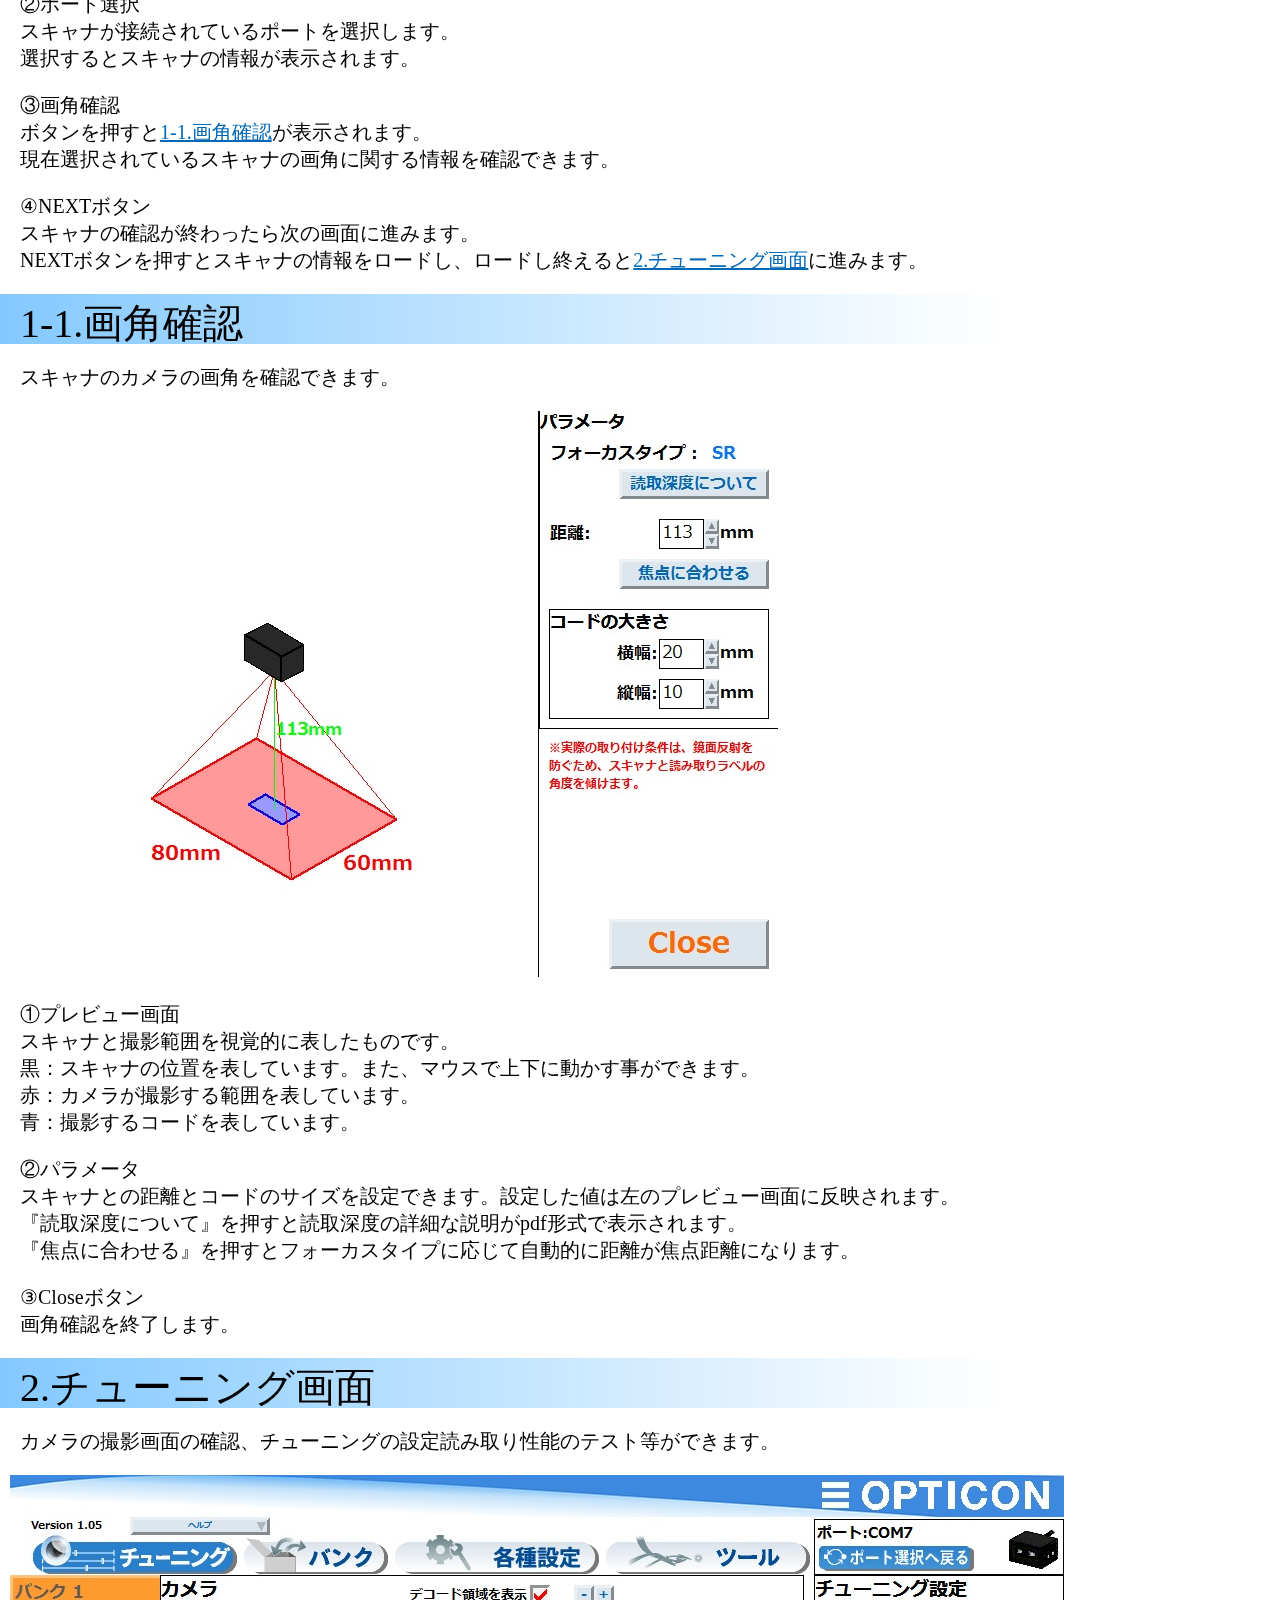
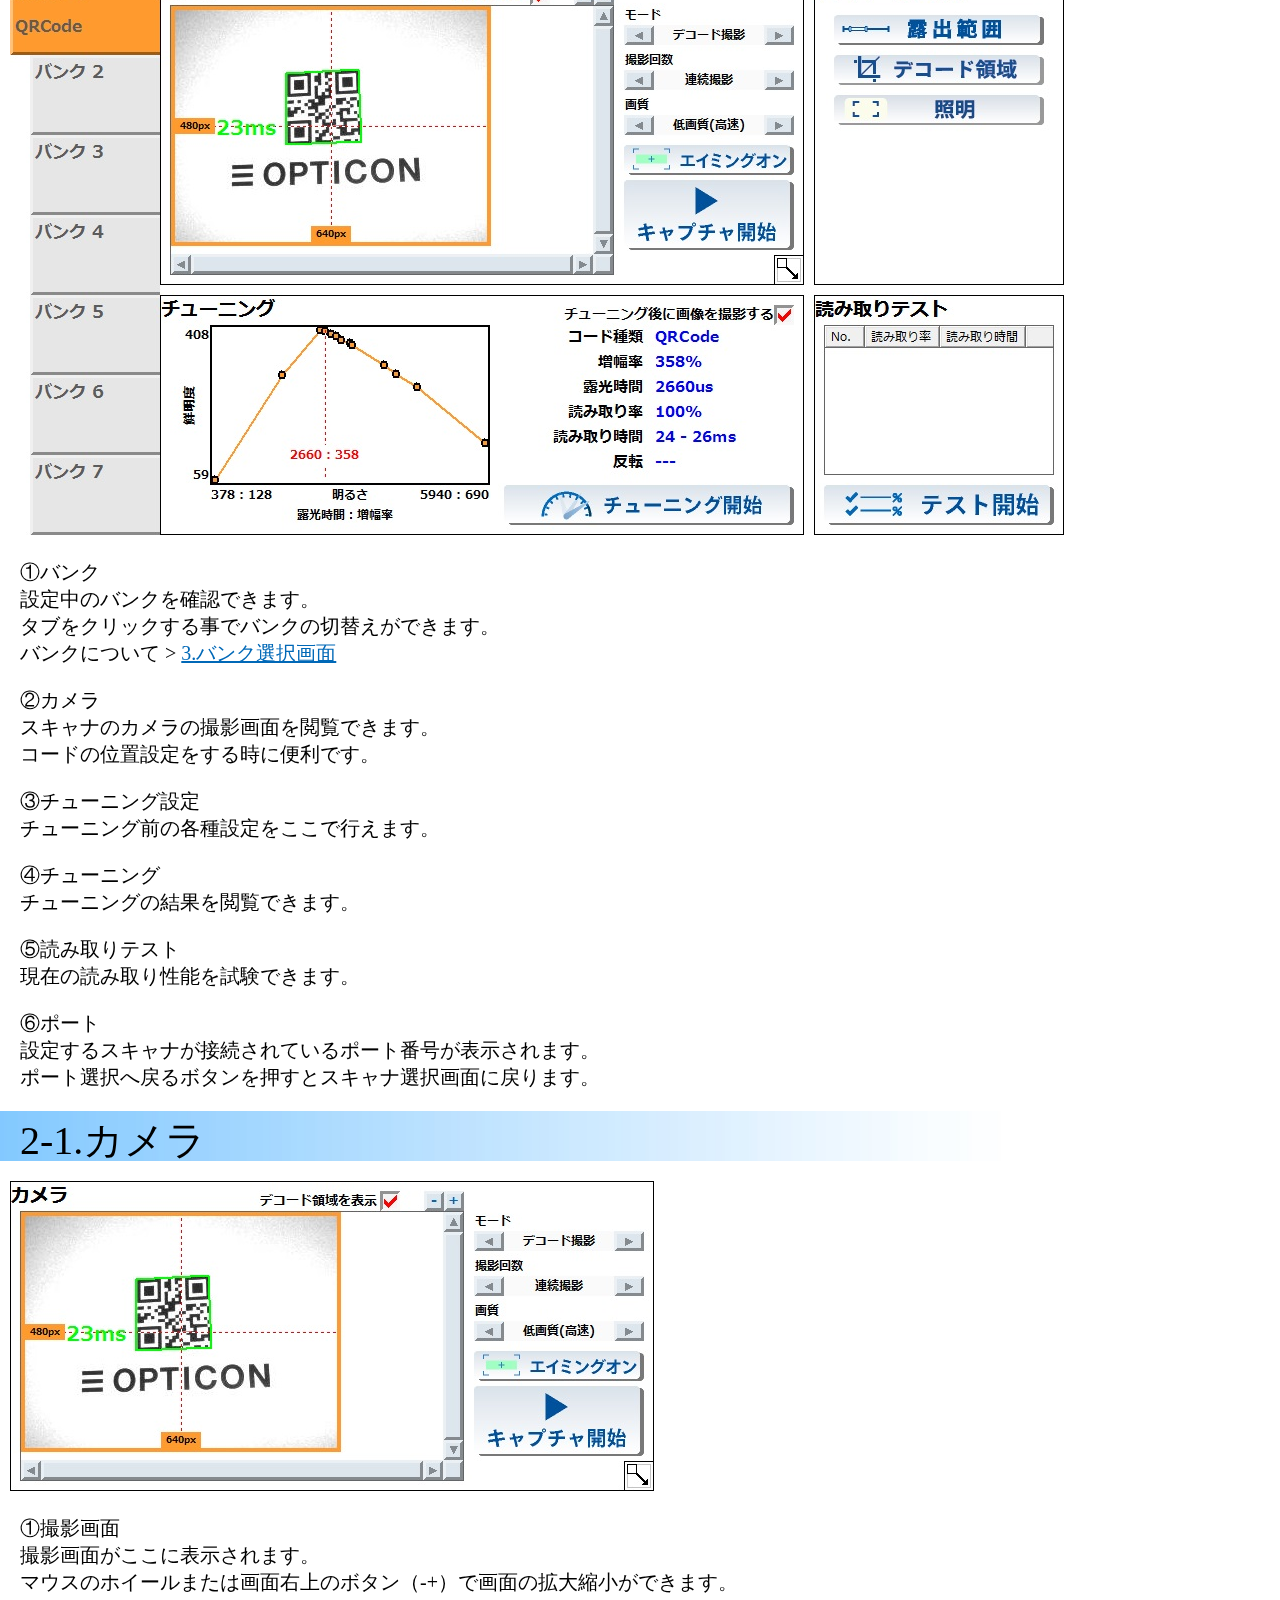
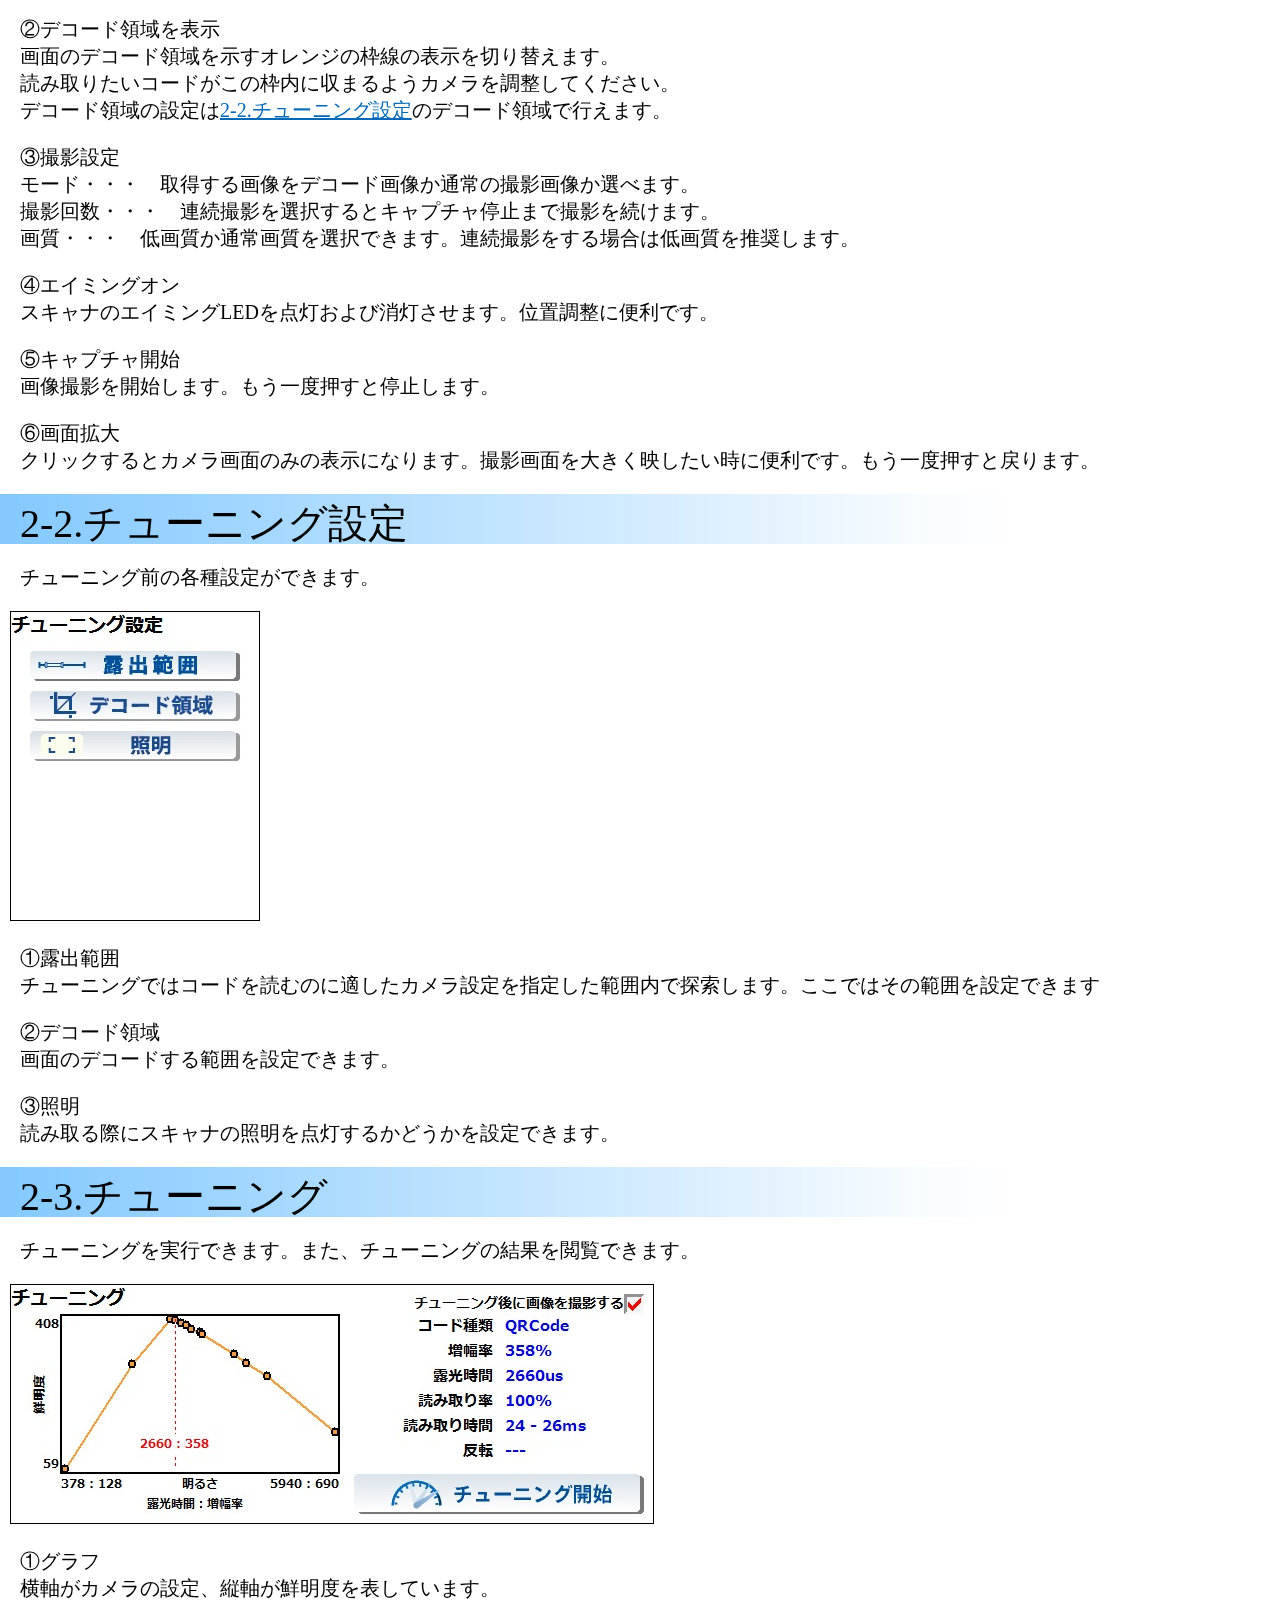
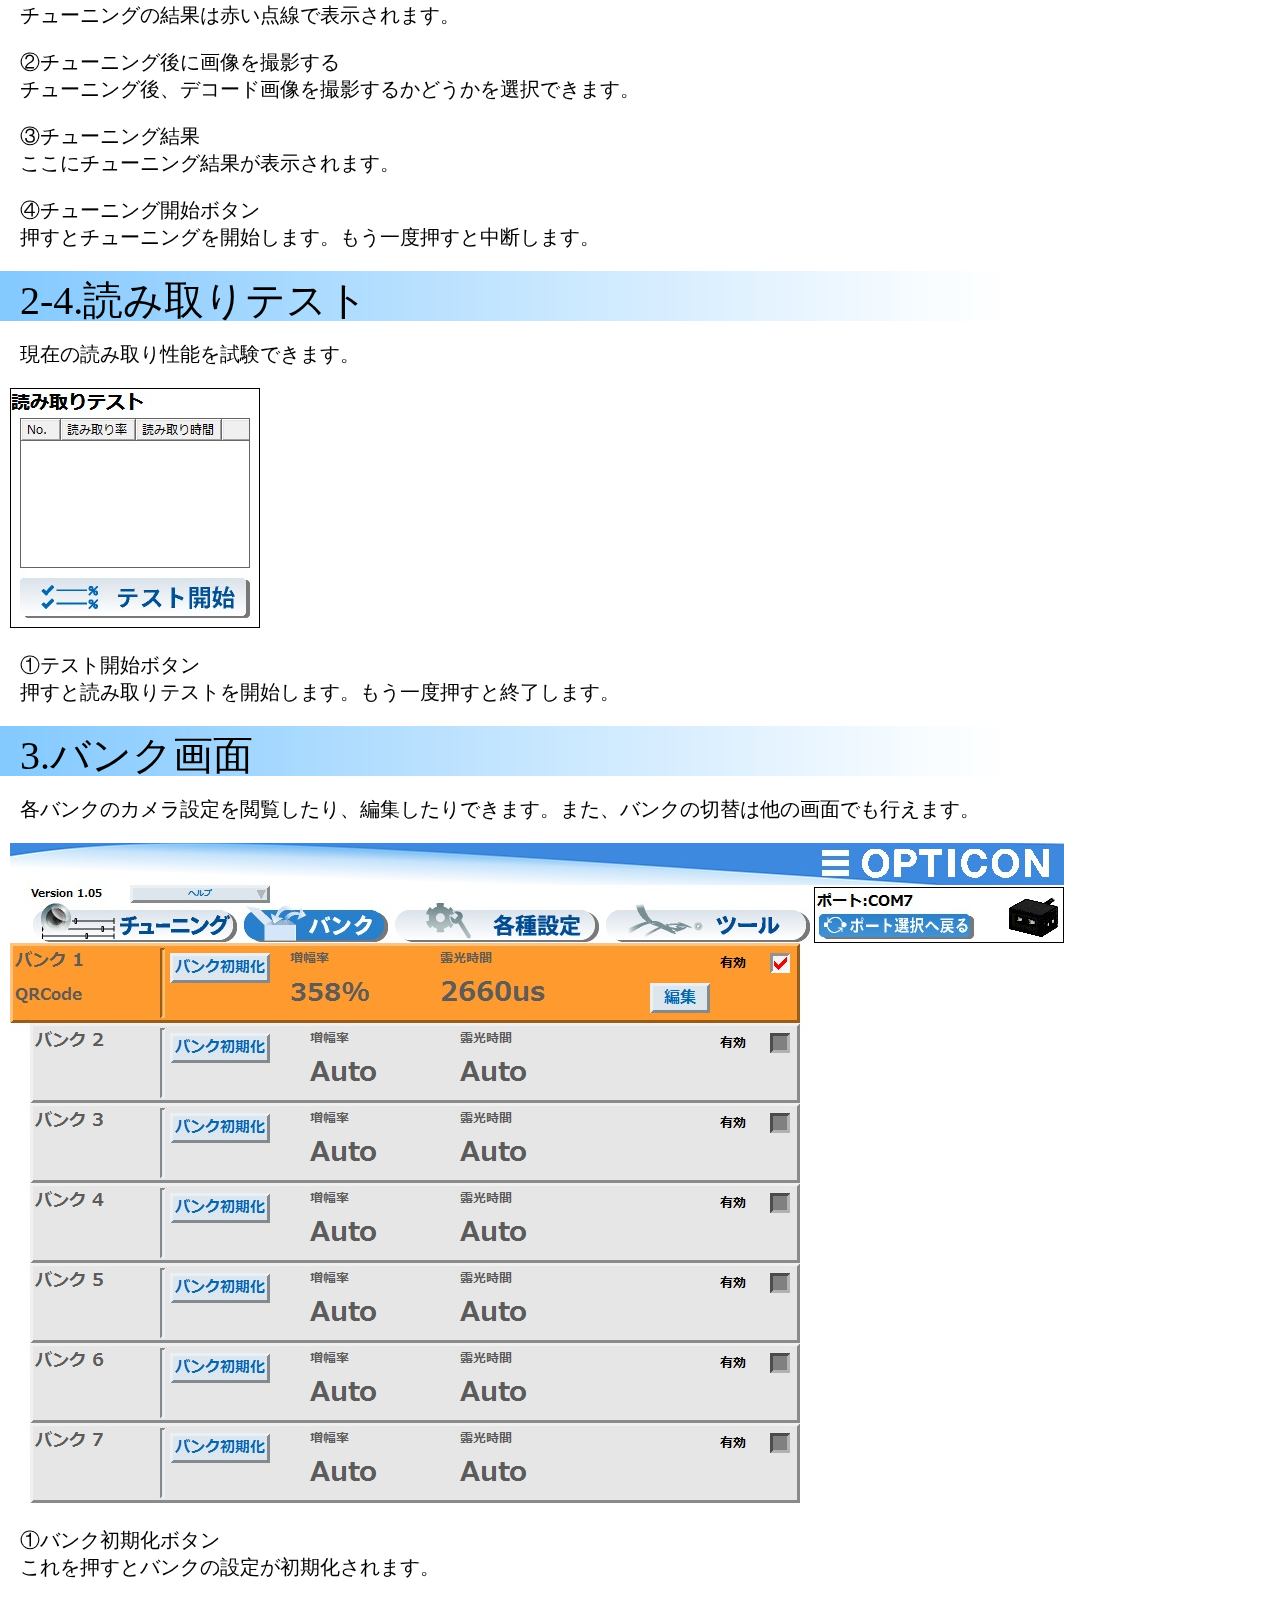
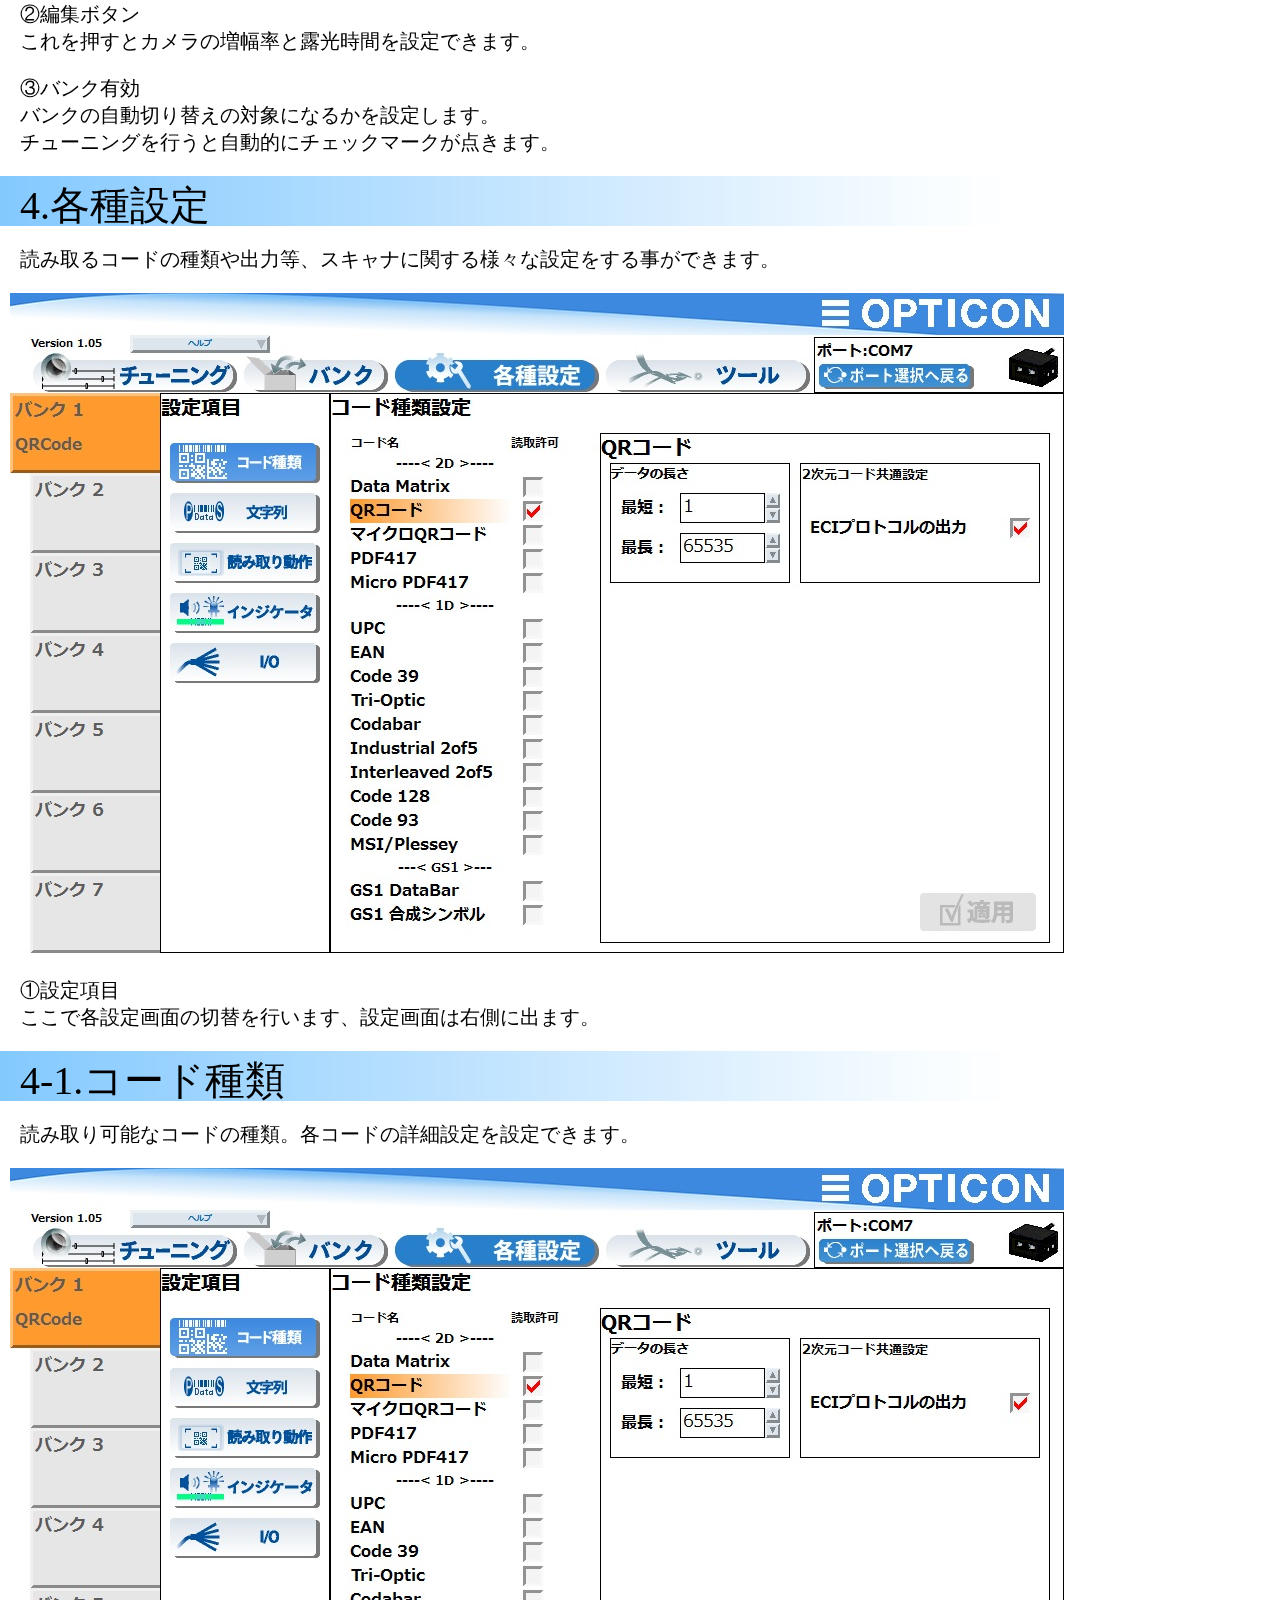
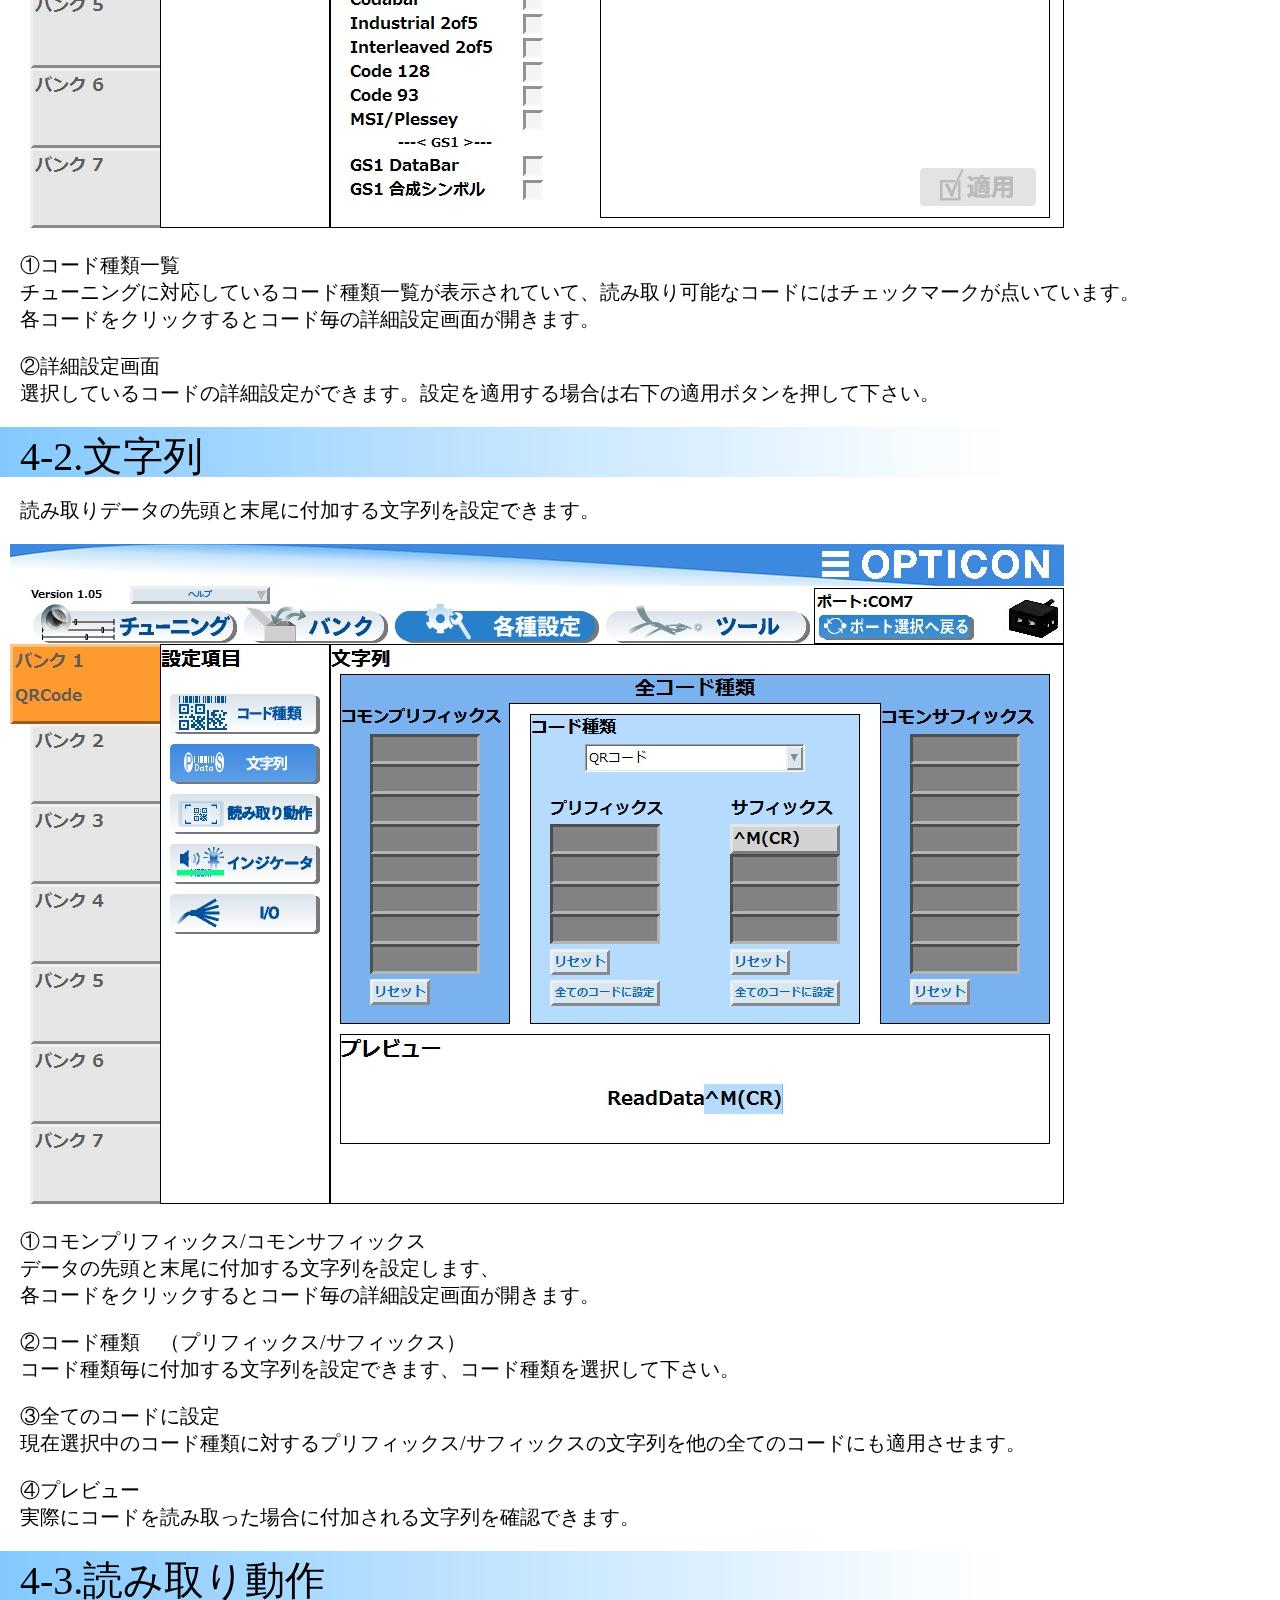
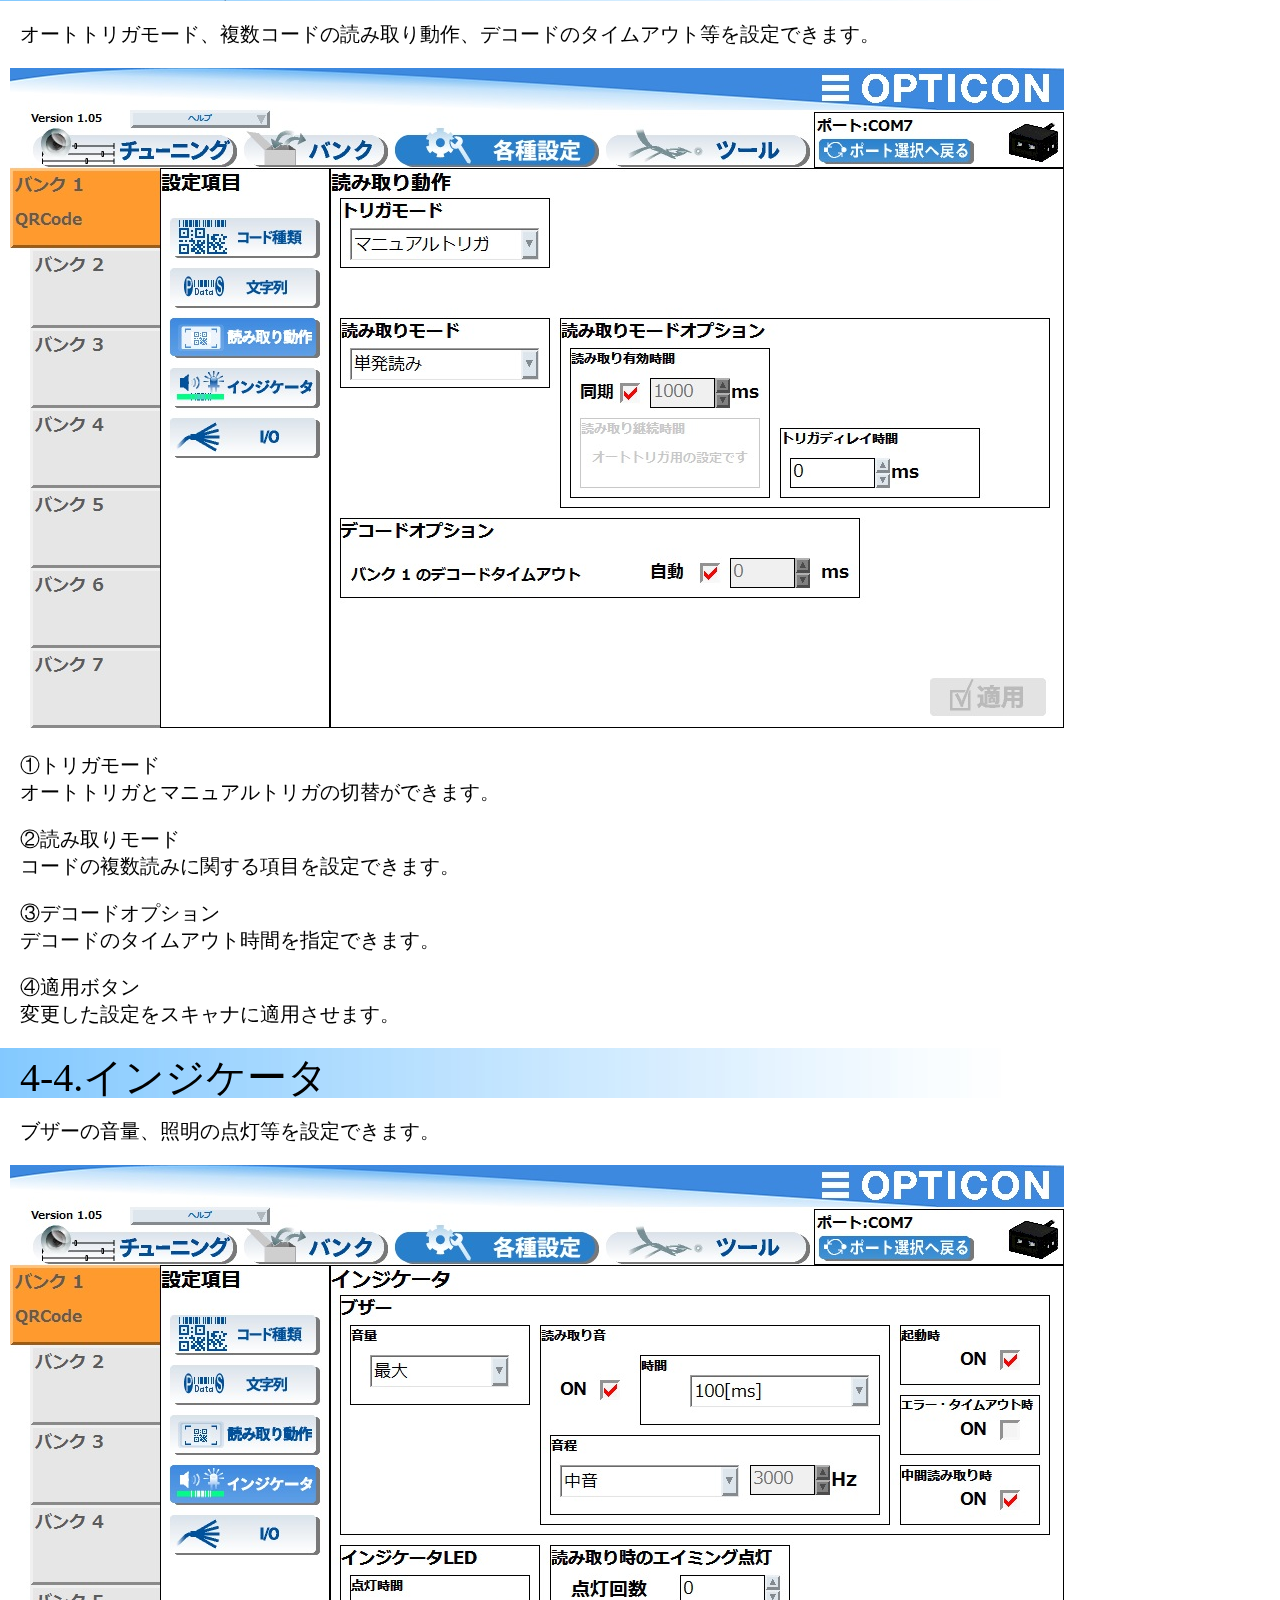
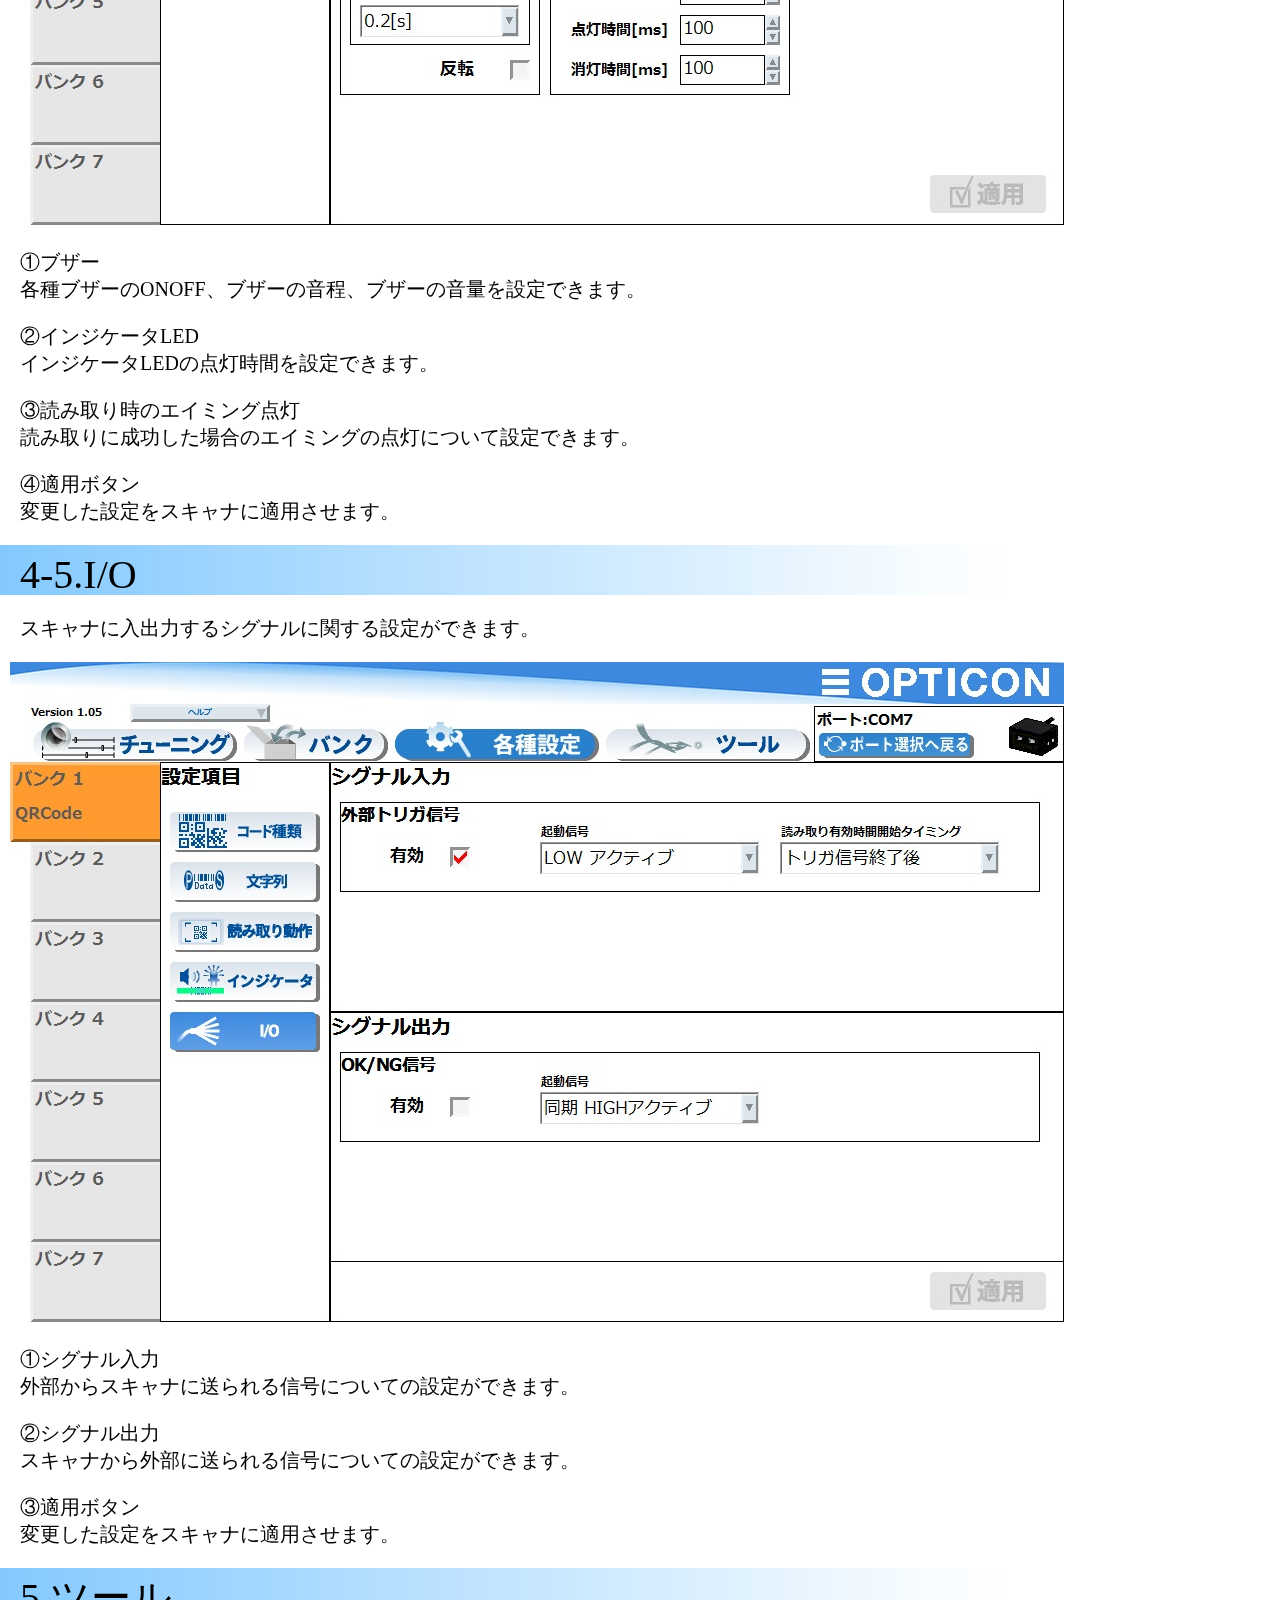
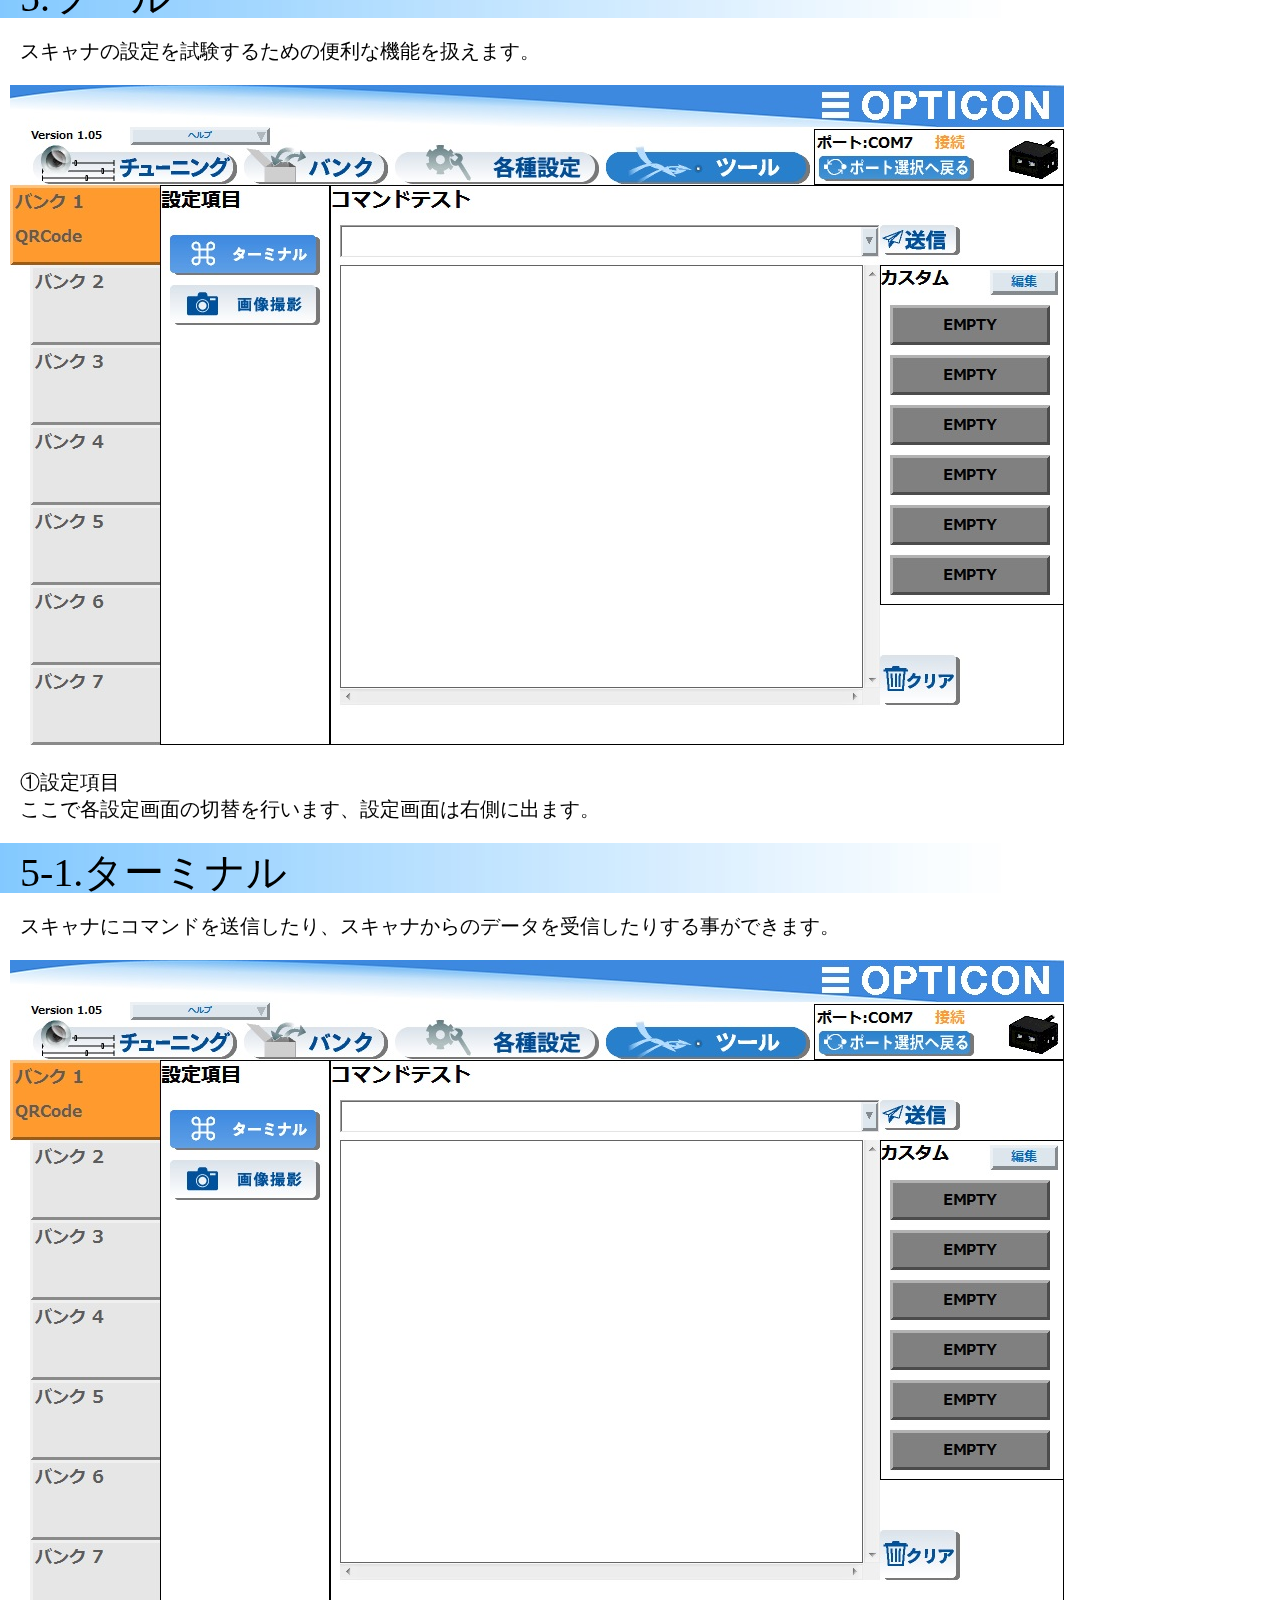
==== commit ec731ebd: "Update index.html" ====
--- a/index.html
+++ b/index.html
@@ -43,7 +43,7 @@
         <a class = "Sub" href="#Section4_5">4-5.I/O</a>
       <a class = "Main" href="#Section5">5.ツール</a>
         <a class = "Sub" href="#Section5_1">5-1.ターミナル</a>
-        <a class = "Sub" href="#Section5_2">5-2.ショートカットボタンの設定</a>
+        <a class = "Sub" href="#Section5_2">5-2.コマンドボタン</a>
         <a class = "Sub" href="#Section5_3">5-3.画像撮影</a>
       <a class = "Main" href="#Section6">6.ヘルプ</a>
       <a class = "Main" href="#Section7">7.更新履歴</a>
@@ -446,7 +446,7 @@
     </div>
 
 
-    <div class = "CaptionText"  id = "Section5_2" >5-2.ショートカットボタンの設定</div>
+    <div class = "CaptionText"  id = "Section5_2" >5-2.コマンドボタン</div>
     <div class = "CommonText">
       <p>ターミナルでスキャナに指定コマンドを送信できるショットカットボタンを設定できます。</p>
     </div>
